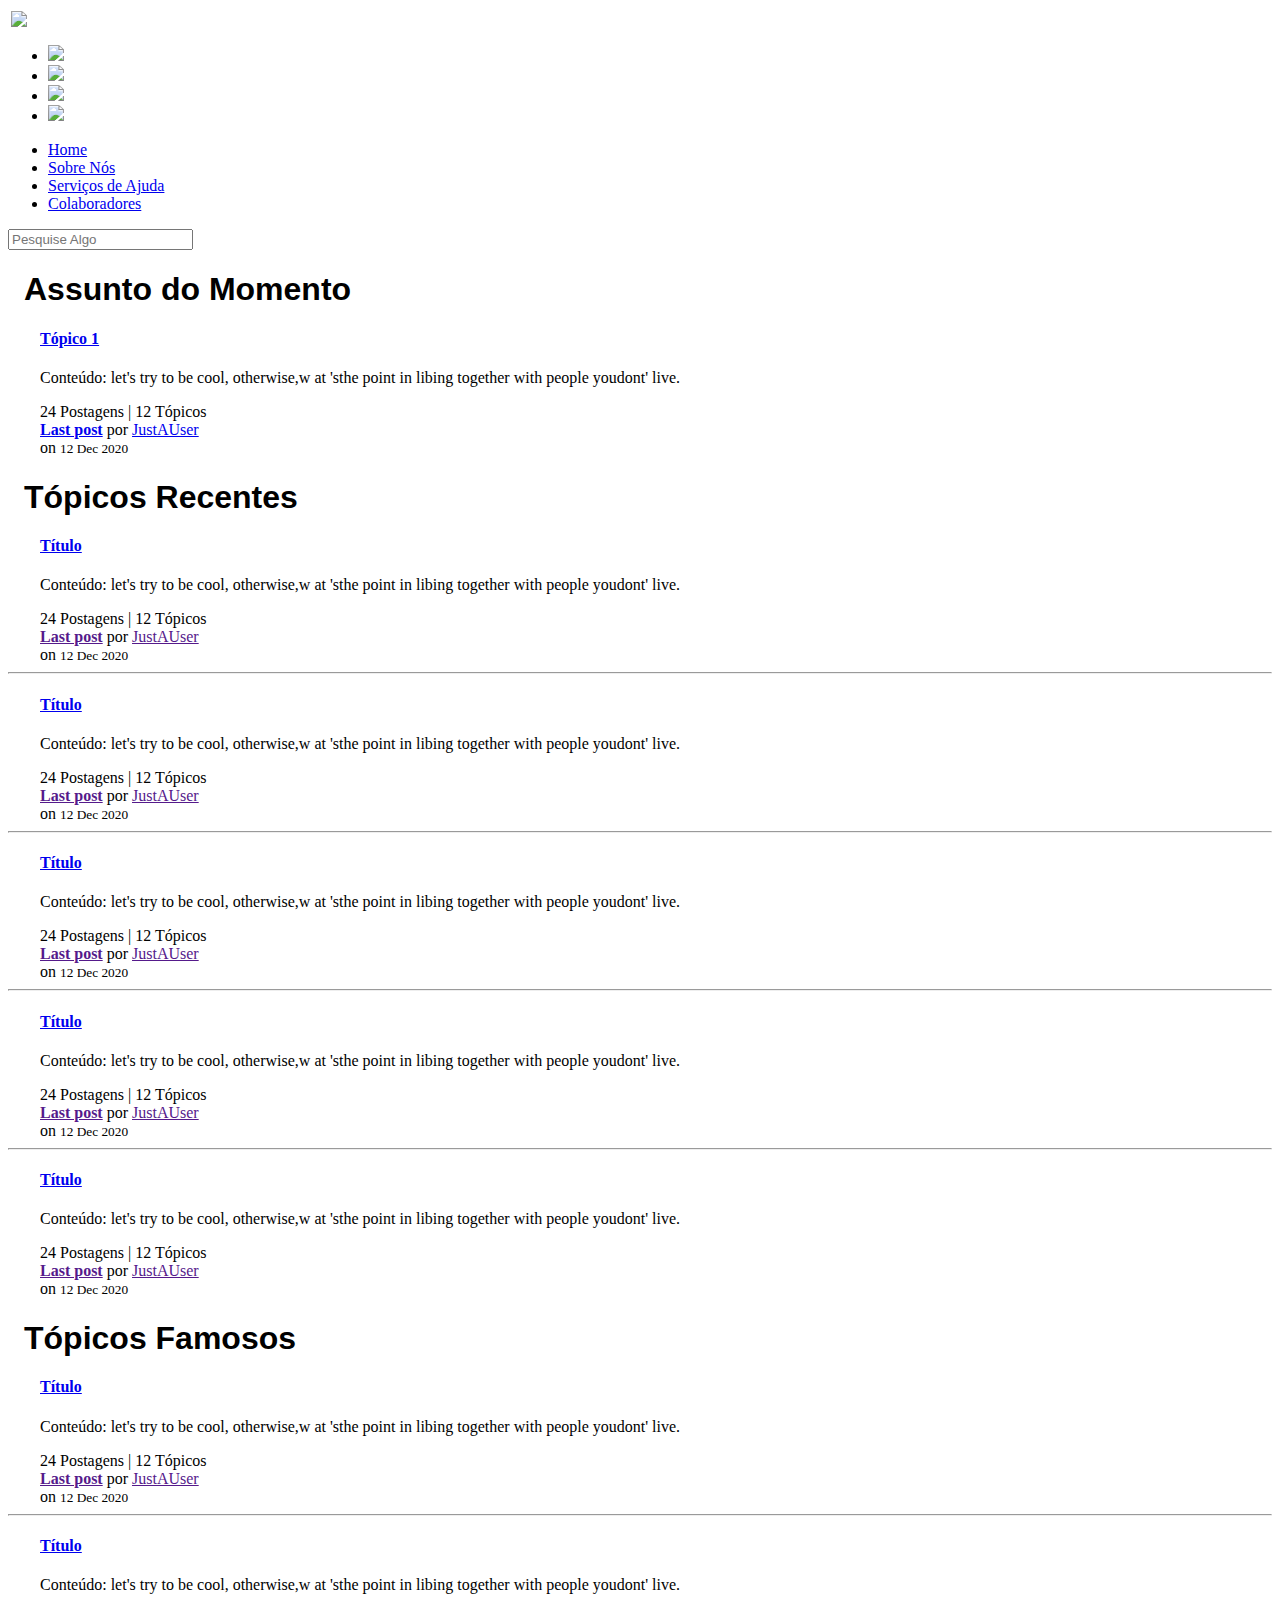
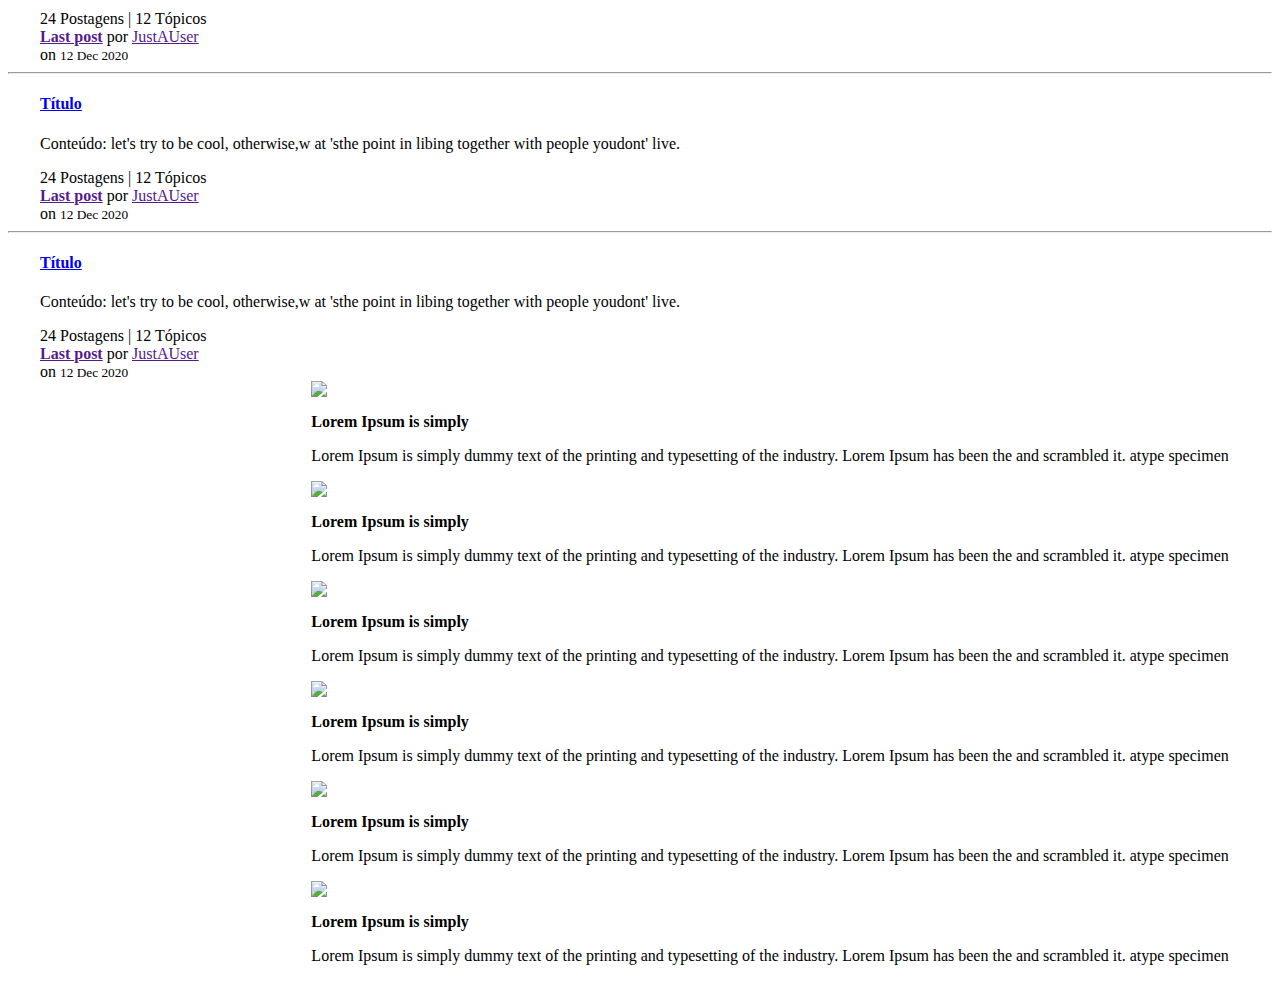
==== index.html @ 754ee36a "Add files via upload" ====
<html>

<head>
    <link rel="stylesheet" type="text/css" href="./css/main.css">
    <link rel="stylesheet" type="text/css" href="./css/slick.css" />
    <title>ForJuda - PAP</title>
</head>

<body>
    <header class="menu-principal">
        <main>
            <div class="header-1">
                <div class="logo">
                    <a href="index.html">
                        <img src="./img/logo.png" style="padding: 2.5px;"/>
                    </a>
                </div>
                <div class="redes-sociais">
                    <ul>
                        <li>
                            <a href="google.com">
                                <img src="./img/rss.png" />
                            </a>
                        </li>
                        <li>
                            <a href="">
                                <img src="./img/face.png" />
                            </a>
                        </li>
                        <li>
                            <a href="">
                                <img src="./img/tw.png" />
                            </a>
                        </li>
                        <li>
                            <a href="">
                                <img src="./img/linkedin.png" />
                            </a>
                        </li>
                    </ul>
                </div>
            </div>
        </main>
    </header>
    <main class="col-100 menu-urls">
        <div class="header-2">
            <div class="menu">
                <ul>
                    <li>
                        <a href="index.html">Home</a>
                    </li>
                    <li>
                        <a href="sobrenos.html">Sobre Nós</a>
                    </li>
                    <li>
                        <a href="ajuda.html">Serviços de Ajuda</a>
                    </li>
                    <li>
                        <a href="colaboradores.html">Colaboradores</a>
                    </li>
                </ul>
            </div>
            <div class="busca">
                <input placeholder="Pesquise Algo" type="text" />
            </div>
        </div>
    </main>

    <div class="container">
        <div class="subforum">
            <div class="subforum-title">
                <h1 style="padding-left: 16px;font-family: Helvetica;">Assunto do Momento</h1>
            </div>
            <div class="subforum-row" style="padding-left: 32px;font-family: calibri;">
                <div class="subforum-description subforum-column">
                    <h4><a href="#">Tópico 1</a></h4>
                    <p>Conteúdo: let's try to be cool, otherwise,w at 'sthe point in libing together with people youdont' live.</p>
                </div>
                <div class="subforum-stats subforum-column center">
                    <span>24 Postagens | 12 Tópicos</span>
                </div>
                <div class="subforum-info subforum-column">
                    <b><a href="#">Last post</a></b> por <a href="#">JustAUser</a> 
                    <br>on <small>12 Dec 2020</small>
                </div>
            </div>
        </div>
        <div class="subforum">
            <div class="subforum-title" style="padding-left: 16px;font-family: Helvetica;">
                <h1>Tópicos Recentes</h1>
            </div>
            <div class="subforum-row" style="padding-left: 32px;font-family: calibri;">
                <div class="subforum-icon subforum-column center">
                    <i class="fa fa-car center"></i>
                </div>
                <div class="subforum-description subforum-column">
                    <h4><a href="#">Título</a></h4>
                    <p>Conteúdo: let's try to be cool, otherwise,w at 'sthe point in libing together with people youdont' live.</p>
                </div>
                <div class="subforum-stats subforum-column center">
                    <span>24 Postagens | 12 Tópicos</span>
                </div>
                <div class="subforum-info subforum-column">
                    <b><a href="">Last post</a></b> por <a href="">JustAUser</a> 
                    <br>on <small>12 Dec 2020</small>
                </div>
            </div>
            <hr class="subforum-devider">
            <div class="subforum-row" style="padding-left: 32px;font-family: calibri;">
                <div class="subforum-icon subforum-column center">
                    <i class="fa fa-car center"></i>
                </div>
                <div class="subforum-description subforum-column">
                    <h4><a href="#">Título</a></h4>
                    <p>Conteúdo: let's try to be cool, otherwise,w at 'sthe point in libing together with people youdont' live.</p>
                </div>
                <div class="subforum-stats subforum-column center">
                    <span>24 Postagens | 12 Tópicos</span>
                </div>
                <div class="subforum-info subforum-column">
                    <b><a href="">Last post</a></b> por <a href="">JustAUser</a> 
                    <br>on <small>12 Dec 2020</small>
                </div>
            </div>
            <hr class="subforum-devider">
            <div class="subforum-row" style="padding-left: 32px;font-family: calibri;">
                <div class="subforum-icon subforum-column center">
                    <i class="fa fa-car center"></i>
                </div>
                <div class="subforum-description subforum-column">
                    <h4><a href="#">Título</a></h4>
                    <p>Conteúdo: let's try to be cool, otherwise,w at 'sthe point in libing together with people youdont' live.</p>
                </div>
                <div class="subforum-stats subforum-column center">
                    <span>24 Postagens | 12 Tópicos</span>
                </div>
                <div class="subforum-info subforum-column">
                    <b><a href="">Last post</a></b> por <a href="">JustAUser</a> 
                    <br>on <small>12 Dec 2020</small>
                </div>
            </div>
            <hr class="subforum-devider">
            <div class="subforum-row" style="padding-left: 32px;font-family: calibri;">
                <div class="subforum-icon subforum-column center">
                    <i class="fa fa-car center"></i>
                </div>
                <div class="subforum-description subforum-column">
                    <h4><a href="#">Título</a></h4>
                    <p>Conteúdo: let's try to be cool, otherwise,w at 'sthe point in libing together with people youdont' live.</p>
                </div>
                <div class="subforum-stats subforum-column center">
                    <span>24 Postagens | 12 Tópicos</span>
                </div>
                <div class="subforum-info subforum-column">
                    <b><a href="">Last post</a></b> por <a href="">JustAUser</a> 
                    <br>on <small>12 Dec 2020</small>
                </div>
            </div>
            <hr class="subforum-devider">
            <div class="subforum-row" style="padding-left: 32px;font-family: calibri;">
                <div class="subforum-icon subforum-column center">
                    <i class="fa fa-car center"></i>
                </div>
                <div class="subforum-description subforum-column">
                    <h4><a href="#">Título</a></h4>
                    <p>Conteúdo: let's try to be cool, otherwise,w at 'sthe point in libing together with people youdont' live.</p>
                </div>
                <div class="subforum-stats subforum-column center">
                    <span>24 Postagens | 12 Tópicos</span>
                </div>
                <div class="subforum-info subforum-column">
                    <b><a href="">Last post</a></b> por <a href="">JustAUser</a> 
                    <br>on <small>12 Dec 2020</small>
                </div>
            </div>
        </div>
        
        <div class="subforum">
            <div class="subforum-title" style="padding-left: 16px;font-family: Helvetica;">
                <h1>Tópicos Famosos</h1>
            </div>
            <div class="subforum-row" style="padding-left: 32px;font-family: calibri;">
                <div class="subforum-icon subforum-column center">
                    <i class="fa fa-car center"></i>
                </div>
                <div class="subforum-description subforum-column">
                    <h4><a href="#">Título</a></h4>
                    <p>Conteúdo: let's try to be cool, otherwise,w at 'sthe point in libing together with people youdont' live.</p>
                </div>
                <div class="subforum-stats subforum-column center">
                    <span>24 Postagens | 12 Tópicos</span>
                </div>
                <div class="subforum-info subforum-column">
                    <b><a href="">Last post</a></b> por <a href="">JustAUser</a> 
                    <br>on <small>12 Dec 2020</small>
                </div>
            </div>
            <hr class="subforum-devider">
            <div class="subforum-row" style="padding-left: 32px;font-family: calibri;">
                <div class="subforum-icon subforum-column center">
                    <i class="fa fa-car center"></i>
                </div>
                <div class="subforum-description subforum-column">
                    <h4><a href="#">Título</a></h4>
                    <p>Conteúdo: let's try to be cool, otherwise,w at 'sthe point in libing together with people youdont' live.</p>
                </div>
                <div class="subforum-stats subforum-column center">
                    <span>24 Postagens | 12 Tópicos</span>
                </div>
                <div class="subforum-info subforum-column">
                    <b><a href="">Last post</a></b> por <a href="">JustAUser</a> 
                    <br>on <small>12 Dec 2020</small>
                </div>
            </div>
            <hr class="subforum-devider">
            <div class="subforum-row" style="padding-left: 32px;font-family: calibri;">
                <div class="subforum-icon subforum-column center">
                    <i class="fa fa-car center"></i>
                </div>
                <div class="subforum-description subforum-column">
                    <h4><a href="#">Título</a></h4>
                    <p>Conteúdo: let's try to be cool, otherwise,w at 'sthe point in libing together with people youdont' live.</p>
                </div>
                <div class="subforum-stats subforum-column center">
                    <span>24 Postagens | 12 Tópicos</span>
                </div>
                <div class="subforum-info subforum-column">
                    <b><a href="">Last post</a></b> por <a href="">JustAUser</a> 
                    <br>on <small>12 Dec 2020</small>
                </div>
            </div>
            <hr class="subforum-devider">
            <div class="subforum-row" style="padding-left: 32px;font-family: calibri;">
                <div class="subforum-icon subforum-column center">
                    <i class="fa fa-car center"></i>
                </div>
                <div class="subforum-description subforum-column">
                    <h4><a href="#">Título</a></h4>
                    <p>Conteúdo: let's try to be cool, otherwise,w at 'sthe point in libing together with people youdont' live.</p>
                </div>
                <div class="subforum-stats subforum-column center">
                    <span>24 Postagens | 12 Tópicos</span>
                </div>
                <div class="subforum-info subforum-column">
                    <b><a href="">Last post</a></b> por <a href="">JustAUser</a> 
                    <br>on <small>12 Dec 2020</small>
                </div>
            </div>

           
        </div>
    </div>

    
    <div class="col-100 bloco-imagens-texto">
        <div class="content" style="margin-left: 24%; float: left;">
            <div class="col-3 bloco-texto bloco-imagem">
                <img src="./img/imagem1.png">
                <p><b>Lorem Ipsum is simply</b></p>
                <p>Lorem Ipsum is simply dummy text of the printing and typesetting of the
                    industry. Lorem
                    Ipsum has been
                    the and scrambled it.
                    atype specimen
                </p>
            </div>
            <div class="col-3 bloco-texto bloco-imagem">
                <img src="./img/imagem2.png">
                <p><b>Lorem Ipsum is simply</b></p>
                <p>Lorem Ipsum is simply dummy text of the printing and typesetting of the
                    industry. Lorem
                    Ipsum has been
                    the and scrambled it.
                    atype specimen
                </p>
            </div>
            <div class="col-3 bloco-texto bloco-imagem">
                <img src="./img/imagem3.png">
                <p><b>Lorem Ipsum is simply</b></p>
                <p>Lorem Ipsum is simply dummy text of the printing and typesetting of the
                    industry. Lorem
                    Ipsum has been
                    the and scrambled it.
                    atype specimen
                </p>
            </div>
        </div>
        <div class="content" style="margin-left: 24%; float: left;">
            <div class="col-3 bloco-texto bloco-imagem">
                <img src="./img/imagem1.png">
                <p><b>Lorem Ipsum is simply</b></p>
                <p>Lorem Ipsum is simply dummy text of the printing and typesetting of the
                    industry. Lorem
                    Ipsum has been
                    the and scrambled it.
                    atype specimen
                </p>
            </div>
            <div class="col-3 bloco-texto bloco-imagem">
                <img src="./img/imagem2.png">
                <p><b>Lorem Ipsum is simply</b></p>
                <p>Lorem Ipsum is simply dummy text of the printing and typesetting of the
                    industry. Lorem
                    Ipsum has been
                    the and scrambled it.
                    atype specimen
                </p>
            </div>
            <div class="col-3 bloco-texto bloco-imagem">
                <img src="./img/imagem3.png">
                <p><b>Lorem Ipsum is simply</b></p>
                <p>Lorem Ipsum is simply dummy text of the printing and typesetting of the
                    industry. Lorem
                    Ipsum has been
                    the and scrambled it.
                    atype specimen
                </p>
            </div>
        </div>
    </div>
    
        </div>
    </div>
    <footer>
            </div>
        </div>
    </footer>
    </div>
    <script type="text/javascript" src="./js/jquery.js"></script>
    <script type="text/javascript" src="./js/jquery-migrate.js"></script>
    <script type="text/javascript" src="./js/slick.min.js"></script>
    <script type="text/javascript" src="./js/main.js"></script>
</body>

</html>
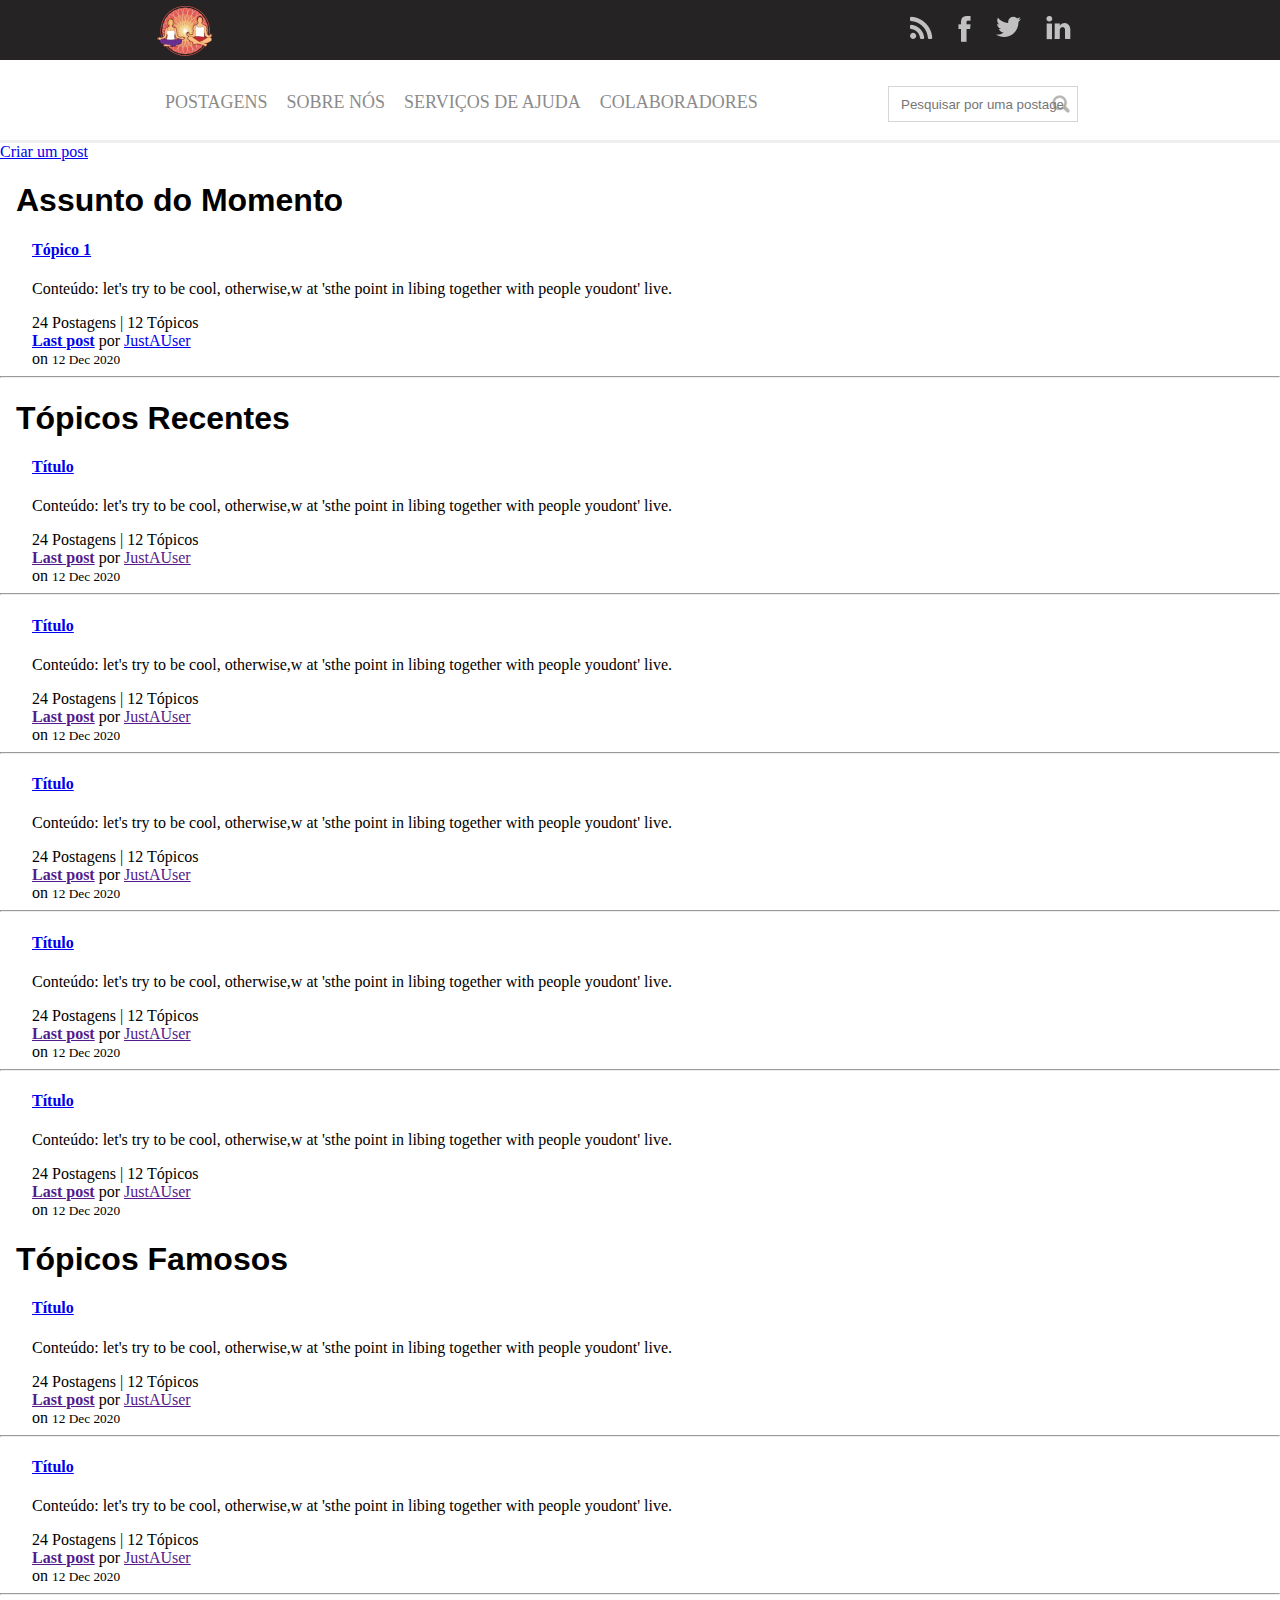
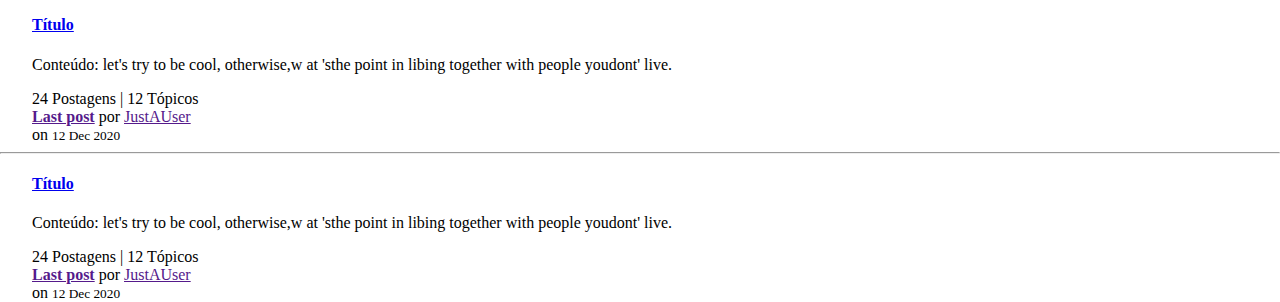
==== commit 44f8ead7: "Add files via upload" ====
--- a/index.html
+++ b/index.html
@@ -2,7 +2,6 @@
 
 <head>
     <link rel="stylesheet" type="text/css" href="./css/main.css">
-    <link rel="stylesheet" type="text/css" href="./css/slick.css" />
     <title>ForJuda - PAP</title>
 </head>
 
@@ -42,12 +41,13 @@
             </div>
         </main>
     </header>
+
     <main class="col-100 menu-urls">
         <div class="header-2">
             <div class="menu">
                 <ul>
                     <li>
-                        <a href="index.html">Home</a>
+                        <a href="index.html">Postagens</a>
                     </li>
                     <li>
                         <a href="sobrenos.html">Sobre Nós</a>
@@ -61,10 +61,16 @@
                 </ul>
             </div>
             <div class="busca">
-                <input placeholder="Pesquise Algo" type="text" />
-            </div>
+                <input placeholder="Pesquisar por uma postagem" type="text" />
+            </div>           
         </div>
     </main>
+
+</div>
+<a href="criarpostagem.html" class="botao botao2"> 
+    Criar um post
+</a>
+
 
     <div class="container">
         <div class="subforum">
@@ -83,7 +89,9 @@
                     <b><a href="#">Last post</a></b> por <a href="#">JustAUser</a> 
                     <br>on <small>12 Dec 2020</small>
                 </div>
-            </div>
+                
+            </div>
+            <hr class="subforum-devider">
         </div>
         <div class="subforum">
             <div class="subforum-title" style="padding-left: 16px;font-family: Helvetica;">
@@ -250,75 +258,6 @@
            
         </div>
     </div>
-
-    
-    <div class="col-100 bloco-imagens-texto">
-        <div class="content" style="margin-left: 24%; float: left;">
-            <div class="col-3 bloco-texto bloco-imagem">
-                <img src="./img/imagem1.png">
-                <p><b>Lorem Ipsum is simply</b></p>
-                <p>Lorem Ipsum is simply dummy text of the printing and typesetting of the
-                    industry. Lorem
-                    Ipsum has been
-                    the and scrambled it.
-                    atype specimen
-                </p>
-            </div>
-            <div class="col-3 bloco-texto bloco-imagem">
-                <img src="./img/imagem2.png">
-                <p><b>Lorem Ipsum is simply</b></p>
-                <p>Lorem Ipsum is simply dummy text of the printing and typesetting of the
-                    industry. Lorem
-                    Ipsum has been
-                    the and scrambled it.
-                    atype specimen
-                </p>
-            </div>
-            <div class="col-3 bloco-texto bloco-imagem">
-                <img src="./img/imagem3.png">
-                <p><b>Lorem Ipsum is simply</b></p>
-                <p>Lorem Ipsum is simply dummy text of the printing and typesetting of the
-                    industry. Lorem
-                    Ipsum has been
-                    the and scrambled it.
-                    atype specimen
-                </p>
-            </div>
-        </div>
-        <div class="content" style="margin-left: 24%; float: left;">
-            <div class="col-3 bloco-texto bloco-imagem">
-                <img src="./img/imagem1.png">
-                <p><b>Lorem Ipsum is simply</b></p>
-                <p>Lorem Ipsum is simply dummy text of the printing and typesetting of the
-                    industry. Lorem
-                    Ipsum has been
-                    the and scrambled it.
-                    atype specimen
-                </p>
-            </div>
-            <div class="col-3 bloco-texto bloco-imagem">
-                <img src="./img/imagem2.png">
-                <p><b>Lorem Ipsum is simply</b></p>
-                <p>Lorem Ipsum is simply dummy text of the printing and typesetting of the
-                    industry. Lorem
-                    Ipsum has been
-                    the and scrambled it.
-                    atype specimen
-                </p>
-            </div>
-            <div class="col-3 bloco-texto bloco-imagem">
-                <img src="./img/imagem3.png">
-                <p><b>Lorem Ipsum is simply</b></p>
-                <p>Lorem Ipsum is simply dummy text of the printing and typesetting of the
-                    industry. Lorem
-                    Ipsum has been
-                    the and scrambled it.
-                    atype specimen
-                </p>
-            </div>
-        </div>
-    </div>
-    
         </div>
     </div>
     <footer>
--- a/css/main.css
+++ b/css/main.css
@@ -0,0 +1,300 @@
+body {
+width: 100%;
+height: 100%;
+margin: 0 auto;
+}
+ul {
+   padding: 0px!important; 
+}
+.menu-principal {
+width: 100%;
+background-color: #252323;
+height: 60px;
+}
+main, .content {
+margin: 0 auto;
+width: 980px;
+position: relative;
+}
+.logo {
+ float: left;
+ width: 70%;
+}
+.redes-sociais ul li {
+margin-left: 25px;
+display: inline-block;
+float: left;
+list-style: none;
+}
+.redes-sociais {
+width: 25%;
+float: right;
+}
+.header-2 {
+background-color: #ffffff;
+width: 980px;
+margin: 0 auto;
+padding: 16px;
+}
+.menu-urls {
+height: 80px;
+border-bottom: 3px solid #efefef;
+}
+.menu ul li {
+    display: inline-block;
+    color: #8b8b8b;
+    margin-left: 15px;
+    height: 50px;
+}
+
+.menu ul li:hover {
+    border-bottom: 3px solid #00bac6;
+}
+
+.menu ul li a:hover {
+    color: #00bac6;
+    
+}
+
+.menu ul li a {
+    color: #8b8b8b;
+    text-decoration: none;
+    font-size: 18px;
+    text-transform: uppercase;
+}
+.menu {
+width: 70%;
+float: left;
+}
+.busca {
+    text-align: center;
+    width: 30%;
+    float: right;
+}
+.busca input {
+    background-image: url(../img/icone-search.png);
+    background-repeat: no-repeat;
+    height: 36px;
+    padding: 12px;
+    width: 190px;
+    margin-top: 10px;
+    background-position: 96%;
+    border: 1px solid #d6d6d6;
+}
+.col-100 {
+    width: 100%;
+    float: left;
+    position: relative;
+}
+button.slick-prev {
+    font-size: 0px;
+    border: none;
+    width: 25px;
+    height: 51px;
+    z-index: 9;
+    background-color: transparent;
+    position: absolute;
+    background-image: url(../img/anterior.png);
+    top: 35%;
+    left: 14%;
+}
+button.slick-next {
+    font-size: 0px;
+    border: none;
+    width: 25px;
+    height: 51px;
+    z-index: 9;
+    background-color: transparent;
+    position: absolute;
+    background-image: url(../img/proximo.png);
+    top: 35%;
+    right: 14%;
+}
+.slick-list {
+    width: 100%!important;
+}
+.slick-initialized {
+    overflow: hidden;
+}
+.slick-dots li button {
+    font-size: 0px;
+    border: 5px solid #ffffff;
+    width: 26px;
+    height: 26px;
+    background: transparent;
+    border-radius: 50%;
+    cursor: pointer;
+
+}
+.slick-dots {
+    margin: 0 auto;
+    width: 50%;
+    position: absolute;
+    left: 50%;
+    top: 600px;
+}
+
+li.slick-active button {
+    background: #00bac6;
+}
+
+.slick-dots li {
+    padding-left: 10px;
+    display: inline-block;
+}
+
+.texto-destaque {
+    text-align: center;
+}
+.texto-destaque strong {
+    color: #646464;
+}
+.texto-destaque h1 {
+    text-transform: uppercase;
+    font-size: 30px;
+    color: #818181;
+}
+.texto-destaque p {
+    font-size: 15px;
+    color: #9a9a9a;
+}
+
+.col-3 {
+    text-align: center;
+    padding-left: 15px;
+    padding-right: 15px; 
+    width: 29%;
+    float: left;
+    position: relative;
+}
+.bloco-imagem img {
+    margin: 0 auto;
+    width: 100%;
+    height: auto;
+}
+.bloco-imagem {
+    height: 300px;
+    border: 1px solid #c5c5c5;
+    padding-top: 15px;
+    padding-bottom: 15px;
+    margin-left: 10px;
+}
+.bloco-imagem b, p {
+    text-align: left;
+}
+.bloco-texto {
+    margin-top: 3em;
+}
+
+h3 {
+    font-weight: normal!important;
+}
+
+.bloco-imagens-texto {
+    background-color: #eeeeee;
+}
+.bloco-imagens-texto:before {
+    width: 100%;
+    display: inline-block;
+    content: '';
+    height: 52px;
+    background: #ffffff;
+    background-image: url('../img/setinha.png');
+    background-repeat: no-repeat;
+    background-position: center;
+}
+.bloco-imagens-texto:after {
+    width: 100%;
+    display: inline-block;
+    content: '';
+    height: 70px;
+    background: #eeeeee;
+} 
+.col-4 {
+    float: left;
+    width: 25%;
+    text-align: center;
+}
+.col-4 img {
+cursor: pointer;
+ margin: 0 auto;
+ padding-top: 1em;
+ vertical-align: middle;
+}
+.col-4 img:hover {
+    margin-top: 10px!important;
+    position: relative!important;
+}
+
+.bloco-logos {
+    height: 170px;
+}
+
+.bloco-logos img {
+    margin-top: 50px;
+}
+
+.footer h3 {
+    text-align: left;
+}
+
+.footer {
+    background-image: url('../img/footer.png');
+    color: #ffffff;
+}
+
+.footer-2 {
+    background-image: url('../img/footer2.png');
+    color: #c1c1c1;
+    height: 90px;
+}
+
+
+.footer p {
+    width: 90%;
+    text-align: left;
+}
+
+.footer-2 p {
+    padding: 10px;
+}
+
+.clock {
+    color: #898989!important;
+}
+
+.clock:before {
+    content: '';
+    width:  15px;
+    height: 15px;
+    display: inline-block;
+    background-image: url('../img/clock.png');
+    float: left;
+    background-repeat: no-repeat;
+    padding-left: 5px;
+}
+
+.local:before, .emailico:before, .telefoneico:before {
+    content: '';
+    width:  17px;
+    height: 24px;
+    display: inline-block;
+    float: left;
+    background-repeat: no-repeat;
+    padding-left: 5px;
+}
+.local:before {
+    background-image: url('../img/local.png');
+}  
+.emailico:before {
+    background-image: url('../img/emailico.png');
+}  
+.telefoneico:before {
+    background-image: url('../img/telefoneico.png');
+}  
+
+
+
+
+
+
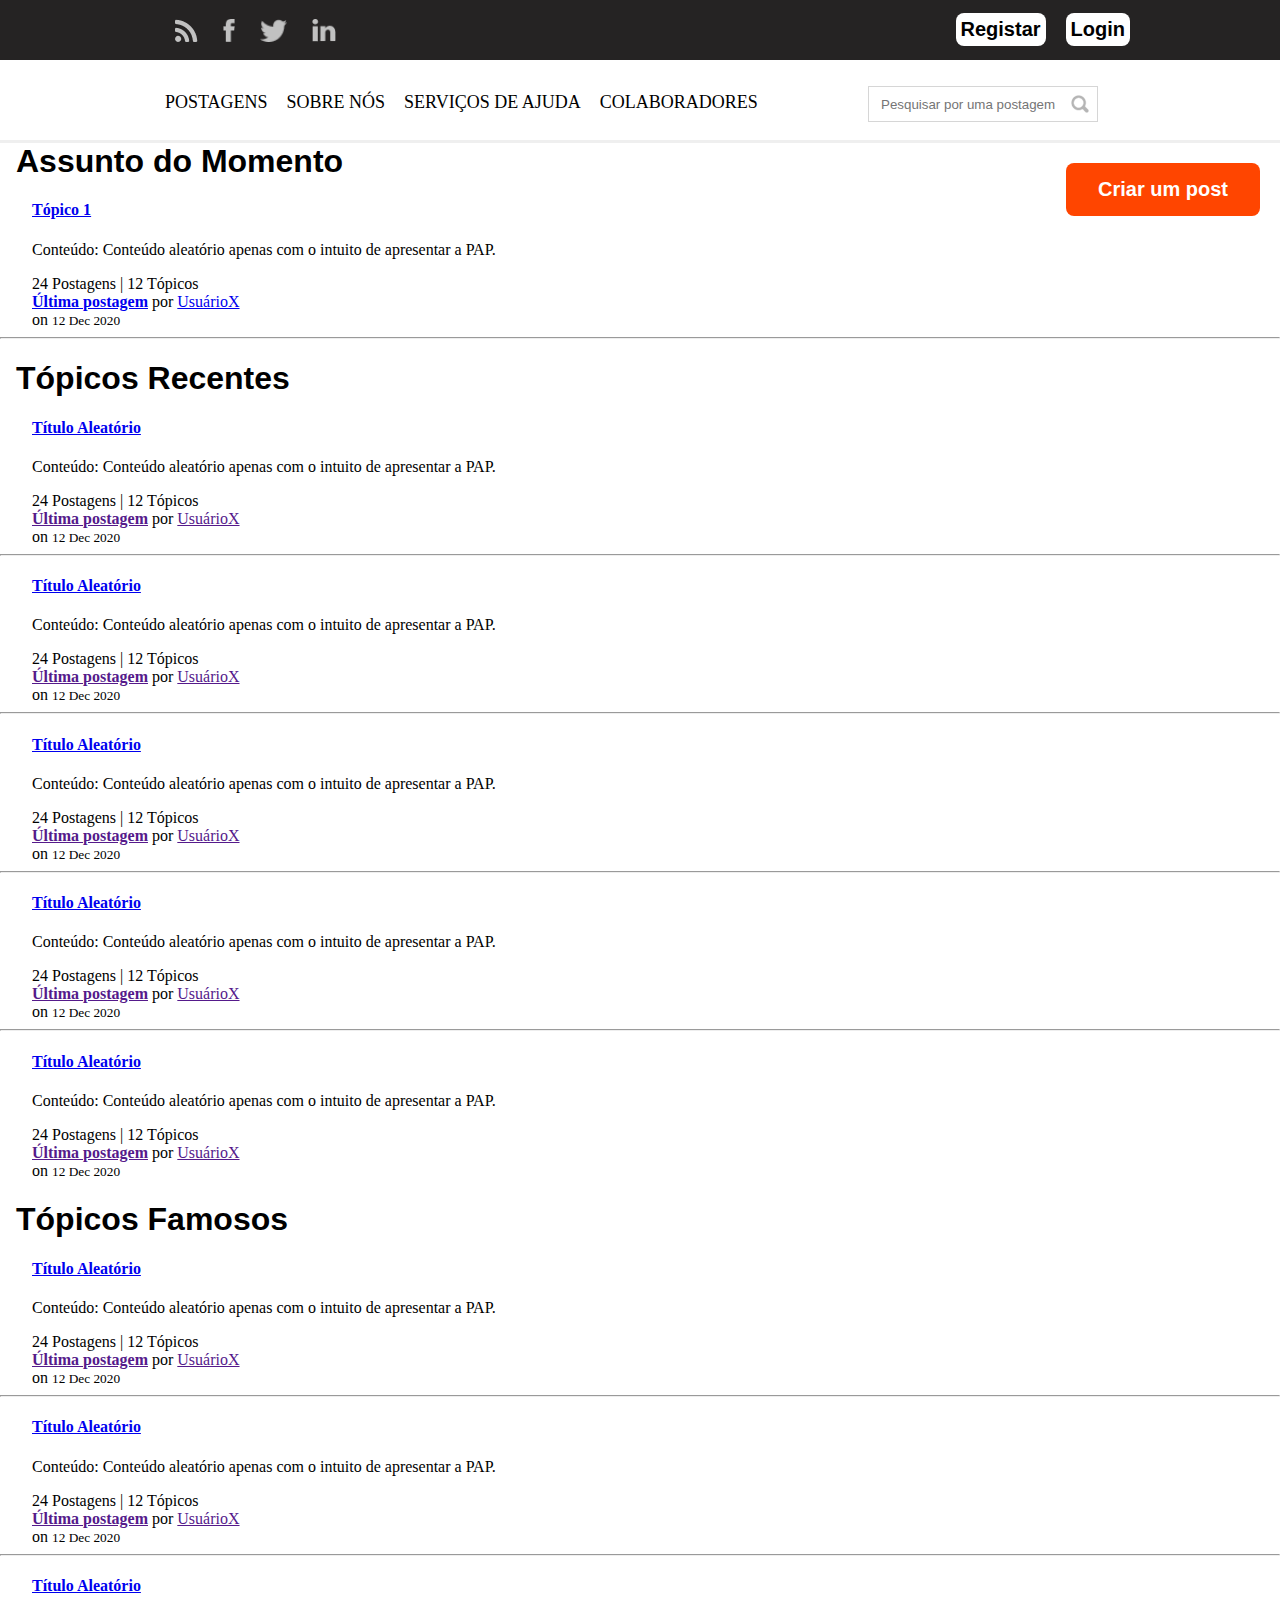
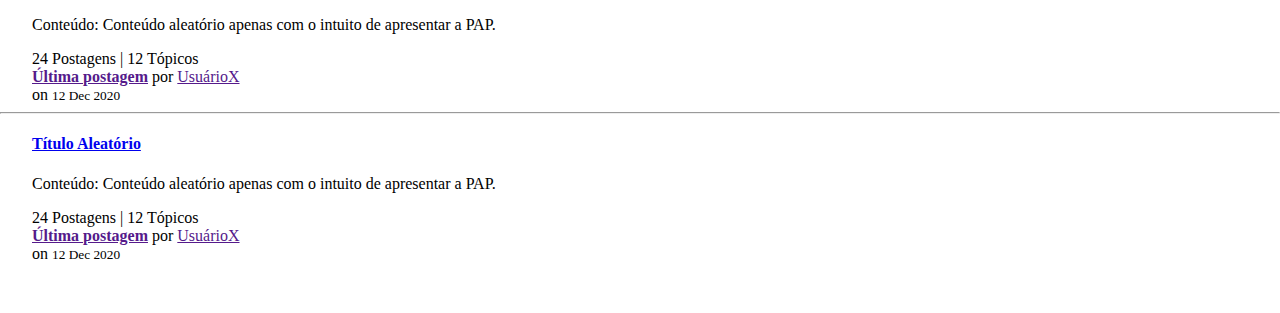
==== commit 9295742e: "Add files via upload" ====
--- a/index.html
+++ b/index.html
@@ -9,31 +9,34 @@
     <header class="menu-principal">
         <main>
             <div class="header-1">
-                <div class="logo">
-                    <a href="index.html">
-                        <img src="./img/logo.png" style="padding: 2.5px;"/>
-                    </a>
-                </div>
-                <div class="redes-sociais">
+                <a href="login.html" class="login" style="margin-top: 13px; margin-left: 20px"> 
+                    Login
+                </a>
+                <a href="registar.html" class="registar" style="margin-top: 13px;"> 
+                    Registar
+                </a>
+                
+                </div>
+                <div class="redes-sociais" style="padding-top: 3px">
                     <ul>
                         <li>
-                            <a href="google.com">
-                                <img src="./img/rss.png" />
+                            <a href="https://www.epnazare.eu/">
+                                <img src="./img/rss.png" style="height: 23px"/>
+                            </a>
+                        </li>
+                        <li>
+                            <a href="https://www.facebook.com/EPNazare">
+                                <img src="./img/face.png" style="height: 23px"/>
+                            </a>
+                        </li>
+                        <li>
+                            <a href="https://twitter.com/Epnazar1">
+                                <img src="./img/tw.png" style="height: 23px"/>
                             </a>
                         </li>
                         <li>
                             <a href="">
-                                <img src="./img/face.png" />
-                            </a>
-                        </li>
-                        <li>
-                            <a href="">
-                                <img src="./img/tw.png" />
-                            </a>
-                        </li>
-                        <li>
-                            <a href="">
-                                <img src="./img/linkedin.png" />
+                                <img src="./img/linkedin.png" style="height: 23px"/>
                             </a>
                         </li>
                     </ul>
@@ -80,13 +83,13 @@
             <div class="subforum-row" style="padding-left: 32px;font-family: calibri;">
                 <div class="subforum-description subforum-column">
                     <h4><a href="#">Tópico 1</a></h4>
-                    <p>Conteúdo: let's try to be cool, otherwise,w at 'sthe point in libing together with people youdont' live.</p>
-                </div>
-                <div class="subforum-stats subforum-column center">
-                    <span>24 Postagens | 12 Tópicos</span>
-                </div>
-                <div class="subforum-info subforum-column">
-                    <b><a href="#">Last post</a></b> por <a href="#">JustAUser</a> 
+                    <p>Conteúdo: Conteúdo aleatório apenas com o intuito de apresentar a PAP.</p>
+                </div>
+                <div class="subforum-stats subforum-column center">
+                    <span>24 Postagens | 12 Tópicos</span>
+                </div>
+                <div class="subforum-info subforum-column">
+                    <b><a href="#">Última postagem</a></b> por <a href="#">UsuárioX</a> 
                     <br>on <small>12 Dec 2020</small>
                 </div>
                 
@@ -102,82 +105,82 @@
                     <i class="fa fa-car center"></i>
                 </div>
                 <div class="subforum-description subforum-column">
-                    <h4><a href="#">Título</a></h4>
-                    <p>Conteúdo: let's try to be cool, otherwise,w at 'sthe point in libing together with people youdont' live.</p>
-                </div>
-                <div class="subforum-stats subforum-column center">
-                    <span>24 Postagens | 12 Tópicos</span>
-                </div>
-                <div class="subforum-info subforum-column">
-                    <b><a href="">Last post</a></b> por <a href="">JustAUser</a> 
-                    <br>on <small>12 Dec 2020</small>
-                </div>
-            </div>
-            <hr class="subforum-devider">
-            <div class="subforum-row" style="padding-left: 32px;font-family: calibri;">
-                <div class="subforum-icon subforum-column center">
-                    <i class="fa fa-car center"></i>
-                </div>
-                <div class="subforum-description subforum-column">
-                    <h4><a href="#">Título</a></h4>
-                    <p>Conteúdo: let's try to be cool, otherwise,w at 'sthe point in libing together with people youdont' live.</p>
-                </div>
-                <div class="subforum-stats subforum-column center">
-                    <span>24 Postagens | 12 Tópicos</span>
-                </div>
-                <div class="subforum-info subforum-column">
-                    <b><a href="">Last post</a></b> por <a href="">JustAUser</a> 
-                    <br>on <small>12 Dec 2020</small>
-                </div>
-            </div>
-            <hr class="subforum-devider">
-            <div class="subforum-row" style="padding-left: 32px;font-family: calibri;">
-                <div class="subforum-icon subforum-column center">
-                    <i class="fa fa-car center"></i>
-                </div>
-                <div class="subforum-description subforum-column">
-                    <h4><a href="#">Título</a></h4>
-                    <p>Conteúdo: let's try to be cool, otherwise,w at 'sthe point in libing together with people youdont' live.</p>
-                </div>
-                <div class="subforum-stats subforum-column center">
-                    <span>24 Postagens | 12 Tópicos</span>
-                </div>
-                <div class="subforum-info subforum-column">
-                    <b><a href="">Last post</a></b> por <a href="">JustAUser</a> 
-                    <br>on <small>12 Dec 2020</small>
-                </div>
-            </div>
-            <hr class="subforum-devider">
-            <div class="subforum-row" style="padding-left: 32px;font-family: calibri;">
-                <div class="subforum-icon subforum-column center">
-                    <i class="fa fa-car center"></i>
-                </div>
-                <div class="subforum-description subforum-column">
-                    <h4><a href="#">Título</a></h4>
-                    <p>Conteúdo: let's try to be cool, otherwise,w at 'sthe point in libing together with people youdont' live.</p>
-                </div>
-                <div class="subforum-stats subforum-column center">
-                    <span>24 Postagens | 12 Tópicos</span>
-                </div>
-                <div class="subforum-info subforum-column">
-                    <b><a href="">Last post</a></b> por <a href="">JustAUser</a> 
-                    <br>on <small>12 Dec 2020</small>
-                </div>
-            </div>
-            <hr class="subforum-devider">
-            <div class="subforum-row" style="padding-left: 32px;font-family: calibri;">
-                <div class="subforum-icon subforum-column center">
-                    <i class="fa fa-car center"></i>
-                </div>
-                <div class="subforum-description subforum-column">
-                    <h4><a href="#">Título</a></h4>
-                    <p>Conteúdo: let's try to be cool, otherwise,w at 'sthe point in libing together with people youdont' live.</p>
-                </div>
-                <div class="subforum-stats subforum-column center">
-                    <span>24 Postagens | 12 Tópicos</span>
-                </div>
-                <div class="subforum-info subforum-column">
-                    <b><a href="">Last post</a></b> por <a href="">JustAUser</a> 
+                    <h4><a href="#">Título Aleatório</a></h4>
+                    <p>Conteúdo: Conteúdo aleatório apenas com o intuito de apresentar a PAP.</p>
+                </div>
+                <div class="subforum-stats subforum-column center">
+                    <span>24 Postagens | 12 Tópicos</span>
+                </div>
+                <div class="subforum-info subforum-column">
+                    <b><a href="">Última postagem</a></b> por <a href="">UsuárioX</a> 
+                    <br>on <small>12 Dec 2020</small>
+                </div>
+            </div>
+            <hr class="subforum-devider">
+            <div class="subforum-row" style="padding-left: 32px;font-family: calibri;">
+                <div class="subforum-icon subforum-column center">
+                    <i class="fa fa-car center"></i>
+                </div>
+                <div class="subforum-description subforum-column">
+                    <h4><a href="#">Título Aleatório</a></h4>
+                    <p>Conteúdo: Conteúdo aleatório apenas com o intuito de apresentar a PAP.</p>
+                </div>
+                <div class="subforum-stats subforum-column center">
+                    <span>24 Postagens | 12 Tópicos</span>
+                </div>
+                <div class="subforum-info subforum-column">
+                    <b><a href="">Última postagem</a></b> por <a href="">UsuárioX</a> 
+                    <br>on <small>12 Dec 2020</small>
+                </div>
+            </div>
+            <hr class="subforum-devider">
+            <div class="subforum-row" style="padding-left: 32px;font-family: calibri;">
+                <div class="subforum-icon subforum-column center">
+                    <i class="fa fa-car center"></i>
+                </div>
+                <div class="subforum-description subforum-column">
+                    <h4><a href="#">Título Aleatório</a></h4>
+                    <p>Conteúdo: Conteúdo aleatório apenas com o intuito de apresentar a PAP.</p>
+                </div>
+                <div class="subforum-stats subforum-column center">
+                    <span>24 Postagens | 12 Tópicos</span>
+                </div>
+                <div class="subforum-info subforum-column">
+                    <b><a href="">Última postagem</a></b> por <a href="">UsuárioX</a> 
+                    <br>on <small>12 Dec 2020</small>
+                </div>
+            </div>
+            <hr class="subforum-devider">
+            <div class="subforum-row" style="padding-left: 32px;font-family: calibri;">
+                <div class="subforum-icon subforum-column center">
+                    <i class="fa fa-car center"></i>
+                </div>
+                <div class="subforum-description subforum-column">
+                    <h4><a href="#">Título Aleatório</a></h4>
+                    <p>Conteúdo: Conteúdo aleatório apenas com o intuito de apresentar a PAP.</p>
+                </div>
+                <div class="subforum-stats subforum-column center">
+                    <span>24 Postagens | 12 Tópicos</span>
+                </div>
+                <div class="subforum-info subforum-column">
+                    <b><a href="">Última postagem</a></b> por <a href="">UsuárioX</a> 
+                    <br>on <small>12 Dec 2020</small>
+                </div>
+            </div>
+            <hr class="subforum-devider">
+            <div class="subforum-row" style="padding-left: 32px;font-family: calibri;">
+                <div class="subforum-icon subforum-column center">
+                    <i class="fa fa-car center"></i>
+                </div>
+                <div class="subforum-description subforum-column">
+                    <h4><a href="#">Título Aleatório</a></h4>
+                    <p>Conteúdo: Conteúdo aleatório apenas com o intuito de apresentar a PAP.</p>
+                </div>
+                <div class="subforum-stats subforum-column center">
+                    <span>24 Postagens | 12 Tópicos</span>
+                </div>
+                <div class="subforum-info subforum-column">
+                    <b><a href="">Última postagem</a></b> por <a href="">UsuárioX</a> 
                     <br>on <small>12 Dec 2020</small>
                 </div>
             </div>
@@ -192,65 +195,65 @@
                     <i class="fa fa-car center"></i>
                 </div>
                 <div class="subforum-description subforum-column">
-                    <h4><a href="#">Título</a></h4>
-                    <p>Conteúdo: let's try to be cool, otherwise,w at 'sthe point in libing together with people youdont' live.</p>
-                </div>
-                <div class="subforum-stats subforum-column center">
-                    <span>24 Postagens | 12 Tópicos</span>
-                </div>
-                <div class="subforum-info subforum-column">
-                    <b><a href="">Last post</a></b> por <a href="">JustAUser</a> 
-                    <br>on <small>12 Dec 2020</small>
-                </div>
-            </div>
-            <hr class="subforum-devider">
-            <div class="subforum-row" style="padding-left: 32px;font-family: calibri;">
-                <div class="subforum-icon subforum-column center">
-                    <i class="fa fa-car center"></i>
-                </div>
-                <div class="subforum-description subforum-column">
-                    <h4><a href="#">Título</a></h4>
-                    <p>Conteúdo: let's try to be cool, otherwise,w at 'sthe point in libing together with people youdont' live.</p>
-                </div>
-                <div class="subforum-stats subforum-column center">
-                    <span>24 Postagens | 12 Tópicos</span>
-                </div>
-                <div class="subforum-info subforum-column">
-                    <b><a href="">Last post</a></b> por <a href="">JustAUser</a> 
-                    <br>on <small>12 Dec 2020</small>
-                </div>
-            </div>
-            <hr class="subforum-devider">
-            <div class="subforum-row" style="padding-left: 32px;font-family: calibri;">
-                <div class="subforum-icon subforum-column center">
-                    <i class="fa fa-car center"></i>
-                </div>
-                <div class="subforum-description subforum-column">
-                    <h4><a href="#">Título</a></h4>
-                    <p>Conteúdo: let's try to be cool, otherwise,w at 'sthe point in libing together with people youdont' live.</p>
-                </div>
-                <div class="subforum-stats subforum-column center">
-                    <span>24 Postagens | 12 Tópicos</span>
-                </div>
-                <div class="subforum-info subforum-column">
-                    <b><a href="">Last post</a></b> por <a href="">JustAUser</a> 
-                    <br>on <small>12 Dec 2020</small>
-                </div>
-            </div>
-            <hr class="subforum-devider">
-            <div class="subforum-row" style="padding-left: 32px;font-family: calibri;">
-                <div class="subforum-icon subforum-column center">
-                    <i class="fa fa-car center"></i>
-                </div>
-                <div class="subforum-description subforum-column">
-                    <h4><a href="#">Título</a></h4>
-                    <p>Conteúdo: let's try to be cool, otherwise,w at 'sthe point in libing together with people youdont' live.</p>
-                </div>
-                <div class="subforum-stats subforum-column center">
-                    <span>24 Postagens | 12 Tópicos</span>
-                </div>
-                <div class="subforum-info subforum-column">
-                    <b><a href="">Last post</a></b> por <a href="">JustAUser</a> 
+                    <h4><a href="#">Título Aleatório</a></h4>
+                    <p>Conteúdo: Conteúdo aleatório apenas com o intuito de apresentar a PAP.</p>
+                </div>
+                <div class="subforum-stats subforum-column center">
+                    <span>24 Postagens | 12 Tópicos</span>
+                </div>
+                <div class="subforum-info subforum-column">
+                    <b><a href="">Última postagem</a></b> por <a href="">UsuárioX</a> 
+                    <br>on <small>12 Dec 2020</small>
+                </div>
+            </div>
+            <hr class="subforum-devider">
+            <div class="subforum-row" style="padding-left: 32px;font-family: calibri;">
+                <div class="subforum-icon subforum-column center">
+                    <i class="fa fa-car center"></i>
+                </div>
+                <div class="subforum-description subforum-column">
+                    <h4><a href="#">Título Aleatório</a></h4>
+                    <p>Conteúdo: Conteúdo aleatório apenas com o intuito de apresentar a PAP.</p>
+                </div>
+                <div class="subforum-stats subforum-column center">
+                    <span>24 Postagens | 12 Tópicos</span>
+                </div>
+                <div class="subforum-info subforum-column">
+                    <b><a href="">Última postagem</a></b> por <a href="">UsuárioX</a> 
+                    <br>on <small>12 Dec 2020</small>
+                </div>
+            </div>
+            <hr class="subforum-devider">
+            <div class="subforum-row" style="padding-left: 32px;font-family: calibri;">
+                <div class="subforum-icon subforum-column center">
+                    <i class="fa fa-car center"></i>
+                </div>
+                <div class="subforum-description subforum-column">
+                    <h4><a href="#">Título Aleatório</a></h4>
+                    <p>Conteúdo: Conteúdo aleatório apenas com o intuito de apresentar a PAP.</p>
+                </div>
+                <div class="subforum-stats subforum-column center">
+                    <span>24 Postagens | 12 Tópicos</span>
+                </div>
+                <div class="subforum-info subforum-column">
+                    <b><a href="">Última postagem</a></b> por <a href="">UsuárioX</a> 
+                    <br>on <small>12 Dec 2020</small>
+                </div>
+            </div>
+            <hr class="subforum-devider">
+            <div class="subforum-row" style="padding-left: 32px;font-family: calibri; padding-bottom: 50px;">
+                <div class="subforum-icon subforum-column center">
+                    <i class="fa fa-car center"></i>
+                </div>
+                <div class="subforum-description subforum-column">
+                    <h4><a href="#">Título Aleatório</a></h4>
+                    <p>Conteúdo: Conteúdo aleatório apenas com o intuito de apresentar a PAP.</p>
+                </div>
+                <div class="subforum-stats subforum-column center">
+                    <span>24 Postagens | 12 Tópicos</span>
+                </div>
+                <div class="subforum-info subforum-column">
+                    <b><a href="">Última postagem</a></b> por <a href="">UsuárioX</a> 
                     <br>on <small>12 Dec 2020</small>
                 </div>
             </div>
@@ -261,6 +264,7 @@
         </div>
     </div>
     <footer>
+        
             </div>
         </div>
     </footer>
@@ -271,4 +275,7 @@
     <script type="text/javascript" src="./js/main.js"></script>
 </body>
 
-</html>+
+</html>
+
+
--- a/css/main.css
+++ b/css/main.css
@@ -28,7 +28,7 @@
 }
 .redes-sociais {
 width: 25%;
-float: right;
+float: revert;
 }
 .header-2 {
 background-color: #ffffff;
@@ -57,7 +57,7 @@
 }
 
 .menu ul li a {
-    color: #8b8b8b;
+    color: #000000;
     text-decoration: none;
     font-size: 18px;
     text-transform: uppercase;
@@ -76,7 +76,7 @@
     background-repeat: no-repeat;
     height: 36px;
     padding: 12px;
-    width: 190px;
+    width: 230px;
     margin-top: 10px;
     background-position: 96%;
     border: 1px solid #d6d6d6;
@@ -294,7 +294,72 @@
 }  
 
 
-
-
-
-
+.botao{
+        background-color: #ff4500;
+        color: rgb(255, 255, 255);
+        padding: 15px 32px;
+        margin: 20px 20px;
+        text-align: center;
+        text-decoration: none;
+        font-size: 20px;
+        font-family: Arial, Helvetica, sans-serif;
+        cursor: pointer;
+        font-weight: 700;
+        border-radius: 8px;
+        float: right;
+        -webkit-transition-duration: 0.4s;
+        transition-duration: 0.4s;
+}
+.botao2:hover {
+    box-shadow: 0 12px 16px 0 rgba(0,0,0,0.24),0 17px 50px 0 rgba(0,0,0,0.19);
+  }
+
+.titulo {
+    text-align: center;
+}
+
+
+.confirmar{
+    background-color: #ff4500;
+    color: rgb(255, 255, 255);
+    padding: 15px 32px;
+    margin: 20px 20px;
+    text-align: center;
+    text-decoration: none;
+    font-size: 20px;
+    font-family: Arial, Helvetica, sans-serif;
+    cursor: pointer;
+    font-weight: 700;
+    border-radius: 8px;
+    -webkit-transition-duration: 0.4s;
+    transition-duration: 0.4s;
+}
+
+.login{
+    background-color: #ffffff;
+    color: rgb(0, 0, 0);
+    padding: 5px;
+    text-align: center;
+    font-size: 20px;
+    font-family: Arial, Helvetica, sans-serif;
+    cursor: pointer;
+    font-weight: 700;
+    border-radius: 8px;
+    float:right;
+    text-decoration: none;
+}
+
+.registar{
+    background-color: #ffffff;
+    color: rgb(0, 0, 0);
+    padding: 5px;
+    text-align: center;
+    font-size: 20px;
+    font-family: Arial, Helvetica, sans-serif;
+    cursor: pointer;
+    font-weight: 700;
+    border-radius: 8px;
+    float:right;
+    text-decoration: none;
+}
+
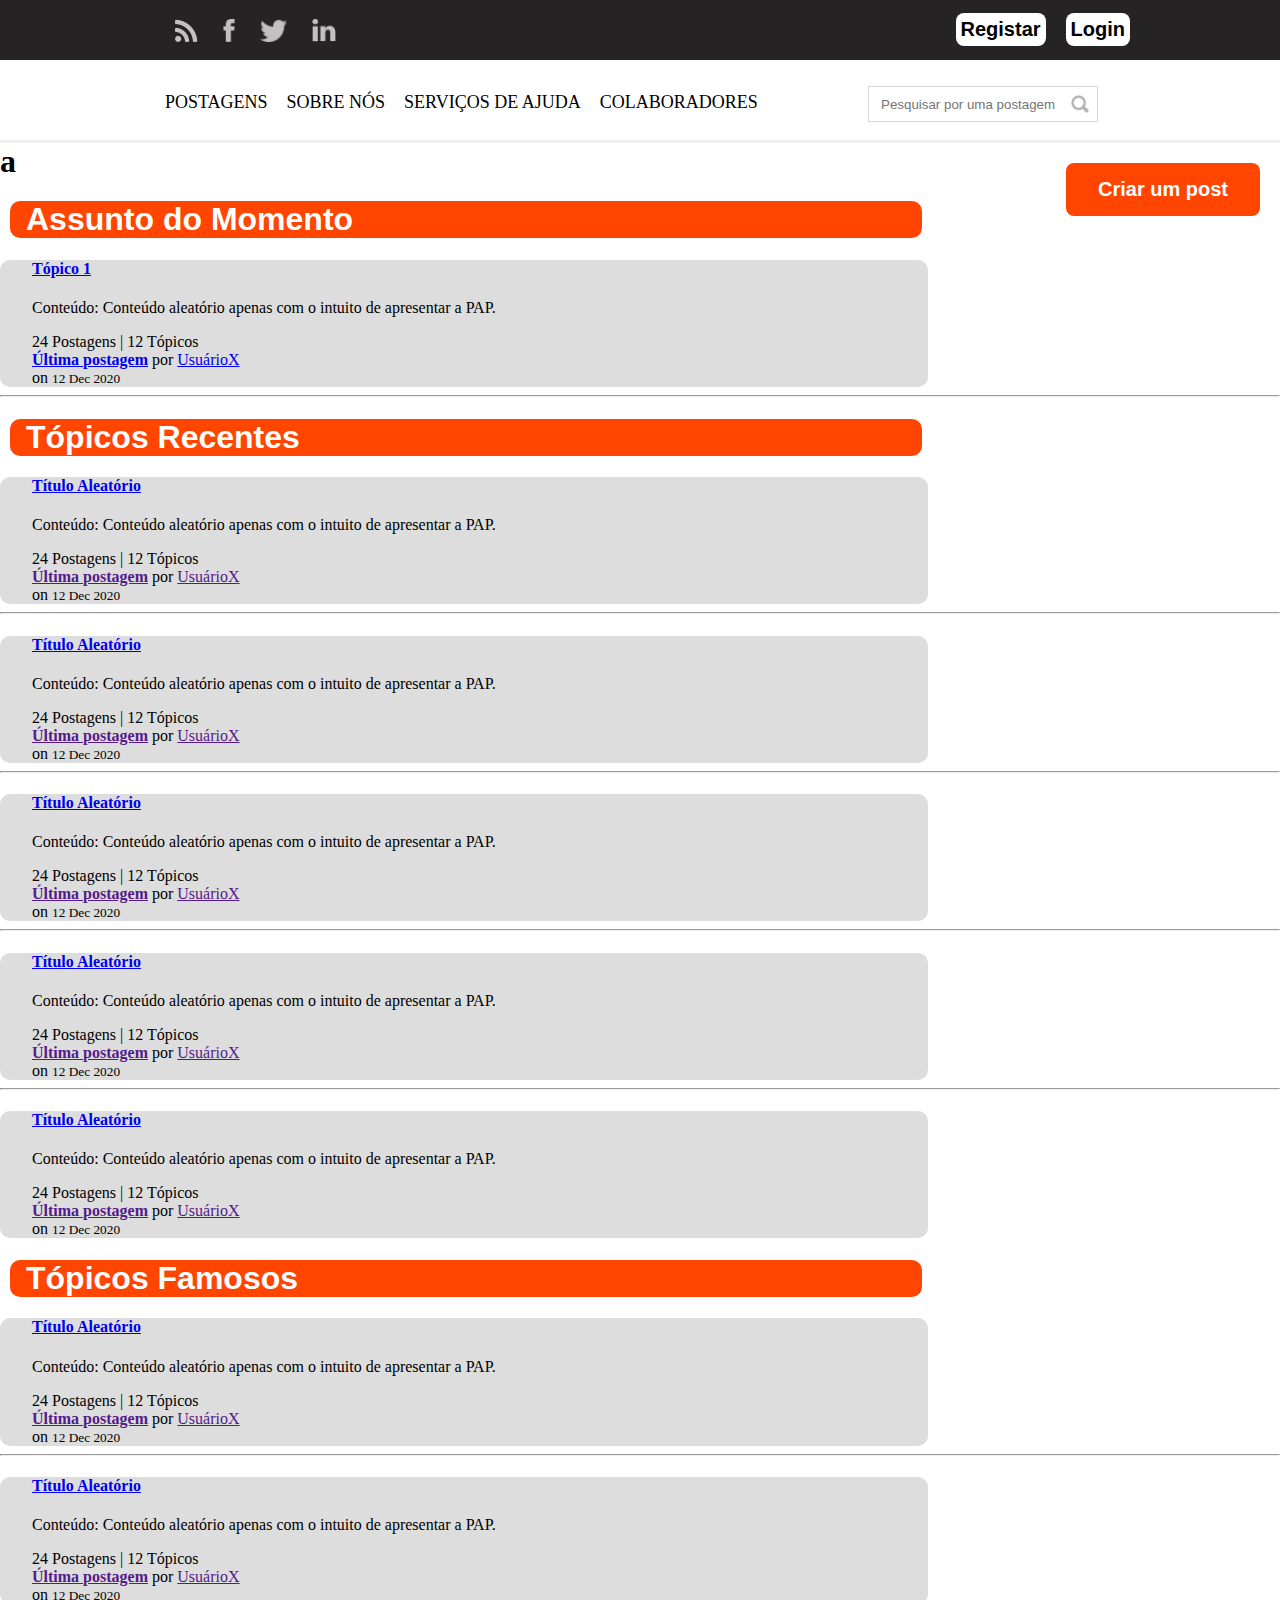
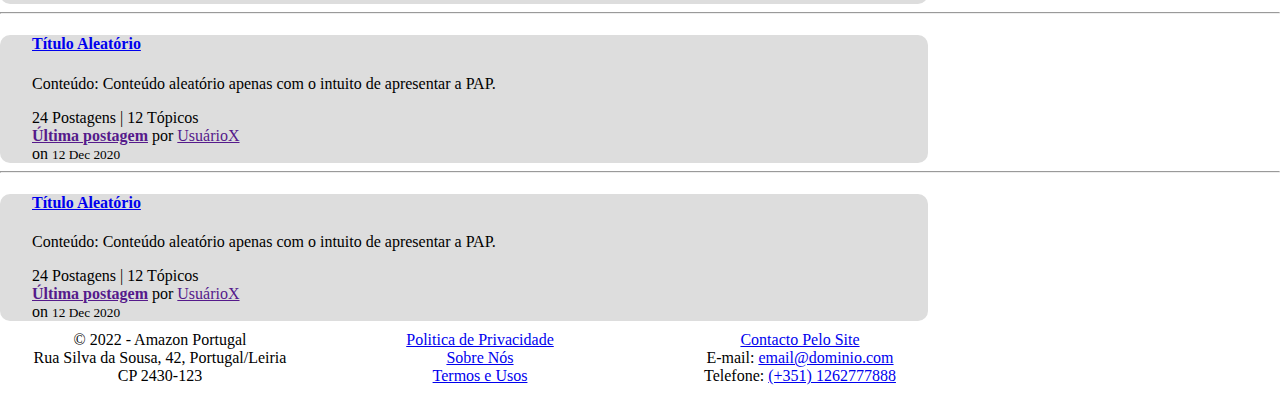
==== commit a401a7e5: "Add files via upload" ====
--- a/index.html
+++ b/index.html
@@ -17,7 +17,7 @@
                 </a>
                 
                 </div>
-                <div class="redes-sociais" style="padding-top: 3px">
+                <div class="redes-sociais" style="padding-top: 3px" >
                     <ul>
                         <li>
                             <a href="https://www.epnazare.eu/">
@@ -35,7 +35,7 @@
                             </a>
                         </li>
                         <li>
-                            <a href="">
+                            <a href="dawdaw.html">
                                 <img src="./img/linkedin.png" style="height: 23px"/>
                             </a>
                         </li>
@@ -78,9 +78,13 @@
     <div class="container">
         <div class="subforum">
             <div class="subforum-title">
-                <h1 style="padding-left: 16px;font-family: Helvetica;">Assunto do Momento</h1>
-            </div>
-            <div class="subforum-row" style="padding-left: 32px;font-family: calibri;">
+                <h1 style="left: -9000px; right: -9000px">a</h1>
+            </div>
+            <div class="subforum-title" style="padding-left: 16px;font-family: Helvetica;width: 70%;background-color: #ff4500;border-radius: 10px;margin-left: 10px;">
+                <h1 style="color:white">Assunto do Momento</h1>
+            </div>
+            <div class="subforum-row" style="padding-left: 32px;font-family: calibri;width: 70%;background-color: #DDD;border-radius: 10px;">
+                
                 <div class="subforum-description subforum-column">
                     <h4><a href="#">Tópico 1</a></h4>
                     <p>Conteúdo: Conteúdo aleatório apenas com o intuito de apresentar a PAP.</p>
@@ -97,81 +101,70 @@
             <hr class="subforum-devider">
         </div>
         <div class="subforum">
-            <div class="subforum-title" style="padding-left: 16px;font-family: Helvetica;">
-                <h1>Tópicos Recentes</h1>
-            </div>
-            <div class="subforum-row" style="padding-left: 32px;font-family: calibri;">
-                <div class="subforum-icon subforum-column center">
-                    <i class="fa fa-car center"></i>
-                </div>
-                <div class="subforum-description subforum-column">
-                    <h4><a href="#">Título Aleatório</a></h4>
-                    <p>Conteúdo: Conteúdo aleatório apenas com o intuito de apresentar a PAP.</p>
-                </div>
-                <div class="subforum-stats subforum-column center">
-                    <span>24 Postagens | 12 Tópicos</span>
-                </div>
-                <div class="subforum-info subforum-column">
-                    <b><a href="">Última postagem</a></b> por <a href="">UsuárioX</a> 
-                    <br>on <small>12 Dec 2020</small>
-                </div>
-            </div>
-            <hr class="subforum-devider">
-            <div class="subforum-row" style="padding-left: 32px;font-family: calibri;">
-                <div class="subforum-icon subforum-column center">
-                    <i class="fa fa-car center"></i>
-                </div>
-                <div class="subforum-description subforum-column">
-                    <h4><a href="#">Título Aleatório</a></h4>
-                    <p>Conteúdo: Conteúdo aleatório apenas com o intuito de apresentar a PAP.</p>
-                </div>
-                <div class="subforum-stats subforum-column center">
-                    <span>24 Postagens | 12 Tópicos</span>
-                </div>
-                <div class="subforum-info subforum-column">
-                    <b><a href="">Última postagem</a></b> por <a href="">UsuárioX</a> 
-                    <br>on <small>12 Dec 2020</small>
-                </div>
-            </div>
-            <hr class="subforum-devider">
-            <div class="subforum-row" style="padding-left: 32px;font-family: calibri;">
-                <div class="subforum-icon subforum-column center">
-                    <i class="fa fa-car center"></i>
-                </div>
-                <div class="subforum-description subforum-column">
-                    <h4><a href="#">Título Aleatório</a></h4>
-                    <p>Conteúdo: Conteúdo aleatório apenas com o intuito de apresentar a PAP.</p>
-                </div>
-                <div class="subforum-stats subforum-column center">
-                    <span>24 Postagens | 12 Tópicos</span>
-                </div>
-                <div class="subforum-info subforum-column">
-                    <b><a href="">Última postagem</a></b> por <a href="">UsuárioX</a> 
-                    <br>on <small>12 Dec 2020</small>
-                </div>
-            </div>
-            <hr class="subforum-devider">
-            <div class="subforum-row" style="padding-left: 32px;font-family: calibri;">
-                <div class="subforum-icon subforum-column center">
-                    <i class="fa fa-car center"></i>
-                </div>
-                <div class="subforum-description subforum-column">
-                    <h4><a href="#">Título Aleatório</a></h4>
-                    <p>Conteúdo: Conteúdo aleatório apenas com o intuito de apresentar a PAP.</p>
-                </div>
-                <div class="subforum-stats subforum-column center">
-                    <span>24 Postagens | 12 Tópicos</span>
-                </div>
-                <div class="subforum-info subforum-column">
-                    <b><a href="">Última postagem</a></b> por <a href="">UsuárioX</a> 
-                    <br>on <small>12 Dec 2020</small>
-                </div>
-            </div>
-            <hr class="subforum-devider">
-            <div class="subforum-row" style="padding-left: 32px;font-family: calibri;">
-                <div class="subforum-icon subforum-column center">
-                    <i class="fa fa-car center"></i>
-                </div>
+            <div class="subforum-title" style="padding-left: 16px;font-family: Helvetica;width: 70%;background-color: #ff4500;border-radius: 10px;margin-left: 10px;">
+                <h1 style="color:white">Tópicos Recentes</h1>
+            </div>
+            <div class="subforum-row" style="padding-left: 32px;font-family: calibri;width: 70%;background-color: #DDD;border-radius: 10px;">
+                <div class="subforum-description subforum-column">
+                    <h4><a href="#">Título Aleatório</a></h4>
+                    <p>Conteúdo: Conteúdo aleatório apenas com o intuito de apresentar a PAP.</p>
+                </div>
+                <div class="subforum-stats subforum-column center">
+                    <span>24 Postagens | 12 Tópicos</span>
+                </div>
+                <div class="subforum-info subforum-column">
+                    <b><a href="">Última postagem</a></b> por <a href="">UsuárioX</a> 
+                    <br>on <small>12 Dec 2020</small>
+                </div>
+            </div>
+            <hr class="subforum-devider">
+            <div class="subforum-row" style="padding-left: 32px;font-family: calibri;width: 70%;background-color: #DDD;border-radius: 10px;">
+                
+                <div class="subforum-description subforum-column">
+                    <h4><a href="#">Título Aleatório</a></h4>
+                    <p>Conteúdo: Conteúdo aleatório apenas com o intuito de apresentar a PAP.</p>
+                </div>
+                <div class="subforum-stats subforum-column center">
+                    <span>24 Postagens | 12 Tópicos</span>
+                </div>
+                <div class="subforum-info subforum-column">
+                    <b><a href="">Última postagem</a></b> por <a href="">UsuárioX</a> 
+                    <br>on <small>12 Dec 2020</small>
+                </div>
+            </div>
+            <hr class="subforum-devider">
+            <div class="subforum-row" style="padding-left: 32px;font-family: calibri;width: 70%;background-color: #DDD;border-radius: 10px;">
+                
+                <div class="subforum-description subforum-column">
+                    <h4><a href="#">Título Aleatório</a></h4>
+                    <p>Conteúdo: Conteúdo aleatório apenas com o intuito de apresentar a PAP.</p>
+                </div>
+                <div class="subforum-stats subforum-column center">
+                    <span>24 Postagens | 12 Tópicos</span>
+                </div>
+                <div class="subforum-info subforum-column">
+                    <b><a href="">Última postagem</a></b> por <a href="">UsuárioX</a> 
+                    <br>on <small>12 Dec 2020</small>
+                </div>
+            </div>
+            <hr class="subforum-devider">
+            <div class="subforum-row" style="padding-left: 32px;font-family: calibri;width: 70%;background-color: #DDD;border-radius: 10px;">
+                
+                <div class="subforum-description subforum-column">
+                    <h4><a href="#">Título Aleatório</a></h4>
+                    <p>Conteúdo: Conteúdo aleatório apenas com o intuito de apresentar a PAP.</p>
+                </div>
+                <div class="subforum-stats subforum-column center">
+                    <span>24 Postagens | 12 Tópicos</span>
+                </div>
+                <div class="subforum-info subforum-column">
+                    <b><a href="">Última postagem</a></b> por <a href="">UsuárioX</a> 
+                    <br>on <small>12 Dec 2020</small>
+                </div>
+            </div>
+            <hr class="subforum-devider">
+            <div class="subforum-row" style="padding-left: 32px;font-family: calibri;width: 70%;background-color: #DDD;border-radius: 10px;">
+                
                 <div class="subforum-description subforum-column">
                     <h4><a href="#">Título Aleatório</a></h4>
                     <p>Conteúdo: Conteúdo aleatório apenas com o intuito de apresentar a PAP.</p>
@@ -187,64 +180,56 @@
         </div>
         
         <div class="subforum">
-            <div class="subforum-title" style="padding-left: 16px;font-family: Helvetica;">
-                <h1>Tópicos Famosos</h1>
-            </div>
-            <div class="subforum-row" style="padding-left: 32px;font-family: calibri;">
-                <div class="subforum-icon subforum-column center">
-                    <i class="fa fa-car center"></i>
-                </div>
-                <div class="subforum-description subforum-column">
-                    <h4><a href="#">Título Aleatório</a></h4>
-                    <p>Conteúdo: Conteúdo aleatório apenas com o intuito de apresentar a PAP.</p>
-                </div>
-                <div class="subforum-stats subforum-column center">
-                    <span>24 Postagens | 12 Tópicos</span>
-                </div>
-                <div class="subforum-info subforum-column">
-                    <b><a href="">Última postagem</a></b> por <a href="">UsuárioX</a> 
-                    <br>on <small>12 Dec 2020</small>
-                </div>
-            </div>
-            <hr class="subforum-devider">
-            <div class="subforum-row" style="padding-left: 32px;font-family: calibri;">
-                <div class="subforum-icon subforum-column center">
-                    <i class="fa fa-car center"></i>
-                </div>
-                <div class="subforum-description subforum-column">
-                    <h4><a href="#">Título Aleatório</a></h4>
-                    <p>Conteúdo: Conteúdo aleatório apenas com o intuito de apresentar a PAP.</p>
-                </div>
-                <div class="subforum-stats subforum-column center">
-                    <span>24 Postagens | 12 Tópicos</span>
-                </div>
-                <div class="subforum-info subforum-column">
-                    <b><a href="">Última postagem</a></b> por <a href="">UsuárioX</a> 
-                    <br>on <small>12 Dec 2020</small>
-                </div>
-            </div>
-            <hr class="subforum-devider">
-            <div class="subforum-row" style="padding-left: 32px;font-family: calibri;">
-                <div class="subforum-icon subforum-column center">
-                    <i class="fa fa-car center"></i>
-                </div>
-                <div class="subforum-description subforum-column">
-                    <h4><a href="#">Título Aleatório</a></h4>
-                    <p>Conteúdo: Conteúdo aleatório apenas com o intuito de apresentar a PAP.</p>
-                </div>
-                <div class="subforum-stats subforum-column center">
-                    <span>24 Postagens | 12 Tópicos</span>
-                </div>
-                <div class="subforum-info subforum-column">
-                    <b><a href="">Última postagem</a></b> por <a href="">UsuárioX</a> 
-                    <br>on <small>12 Dec 2020</small>
-                </div>
-            </div>
-            <hr class="subforum-devider">
-            <div class="subforum-row" style="padding-left: 32px;font-family: calibri; padding-bottom: 50px;">
-                <div class="subforum-icon subforum-column center">
-                    <i class="fa fa-car center"></i>
-                </div>
+            <div class="subforum-title" style="padding-left: 16px;font-family: Helvetica;width: 70%;background-color: #ff4500;border-radius: 10px;margin-left: 10px;">
+                <h1 style="color:white">Tópicos Famosos</h1>
+            </div>
+            <div class="subforum-row" style="padding-left: 32px;font-family: calibri;width: 70%;background-color: #DDD;border-radius: 10px;">
+                
+                <div class="subforum-description subforum-column">
+                    <h4><a href="#">Título Aleatório</a></h4>
+                    <p>Conteúdo: Conteúdo aleatório apenas com o intuito de apresentar a PAP.</p>
+                </div>
+                <div class="subforum-stats subforum-column center">
+                    <span>24 Postagens | 12 Tópicos</span>
+                </div>
+                <div class="subforum-info subforum-column">
+                    <b><a href="">Última postagem</a></b> por <a href="">UsuárioX</a> 
+                    <br>on <small>12 Dec 2020</small>
+                </div>
+            </div>
+            <hr class="subforum-devider">
+            <div class="subforum-row" style="padding-left: 32px;font-family: calibri;width: 70%;background-color: #DDD;border-radius: 10px;">
+                
+                <div class="subforum-description subforum-column">
+                    <h4><a href="#">Título Aleatório</a></h4>
+                    <p>Conteúdo: Conteúdo aleatório apenas com o intuito de apresentar a PAP.</p>
+                </div>
+                <div class="subforum-stats subforum-column center">
+                    <span>24 Postagens | 12 Tópicos</span>
+                </div>
+                <div class="subforum-info subforum-column">
+                    <b><a href="">Última postagem</a></b> por <a href="">UsuárioX</a> 
+                    <br>on <small>12 Dec 2020</small>
+                </div>
+            </div>
+            <hr class="subforum-devider">
+            <div class="subforum-row" style="padding-left: 32px;font-family: calibri;width: 70%;background-color: #DDD;border-radius: 10px;">
+                
+                <div class="subforum-description subforum-column">
+                    <h4><a href="#">Título Aleatório</a></h4>
+                    <p>Conteúdo: Conteúdo aleatório apenas com o intuito de apresentar a PAP.</p>
+                </div>
+                <div class="subforum-stats subforum-column center">
+                    <span>24 Postagens | 12 Tópicos</span>
+                </div>
+                <div class="subforum-info subforum-column">
+                    <b><a href="">Última postagem</a></b> por <a href="">UsuárioX</a> 
+                    <br>on <small>12 Dec 2020</small>
+                </div>
+            </div>
+            <hr class="subforum-devider">
+            <div class="subforum-row" style="padding-left: 32px;font-family: calibri;width: 70%;background-color: #DDD;border-radius: 10px;">
+                
                 <div class="subforum-description subforum-column">
                     <h4><a href="#">Título Aleatório</a></h4>
                     <p>Conteúdo: Conteúdo aleatório apenas com o intuito de apresentar a PAP.</p>
@@ -263,12 +248,50 @@
     </div>
         </div>
     </div>
-    <footer>
-        
-            </div>
+    <footer class="border-top text-muted bg-light">
+
+        <div class="container">
+          <div class="row" style="margin-top:10px;">
+  
+            <div class="col-4 text-center">
+              &copy; 2022 - Amazon Portugal <br>
+              Rua Silva da Sousa, 42, Portugal/Leiria<br>
+              CP 2430-123
+  
+            </div>
+            <div class="col-4 text-center text-decoration-none" style="text-align: center">
+  
+              <a href="privacidade.html" class="text-decoration-none text-dark">
+                Politica de Privacidade
+              </a> <br>
+  
+              <a href="sobrenos.html" class="text-decoration-none text-dark">
+                Sobre Nós
+              </a> <br>
+  
+              <a href="termos.html" class="text-decoration-none text-dark">
+                Termos e Usos
+              </a> <br>
+  
+            </div>
+  
+            <div class="col-4 text-center" style="margin-bottom:10px">
+  
+              <a href="contacto.html" class="text-decoration-none text-dark">
+                Contacto Pelo Site
+              </a> <br> E-mail: <a href="email@dominio.com" class="text-decoration-none text-dark">
+                email@dominio.com
+              </a> <br> Telefone: <a href="Contacto:00351262777888" class="text-decoration-none text-dark">
+                (+351) 1262777888
+              </a> <br>
+  
+            </div>
+  
+          </div>
+  
         </div>
     </footer>
-    </div>
+  
     <script type="text/javascript" src="./js/jquery.js"></script>
     <script type="text/javascript" src="./js/jquery-migrate.js"></script>
     <script type="text/javascript" src="./js/slick.min.js"></script>
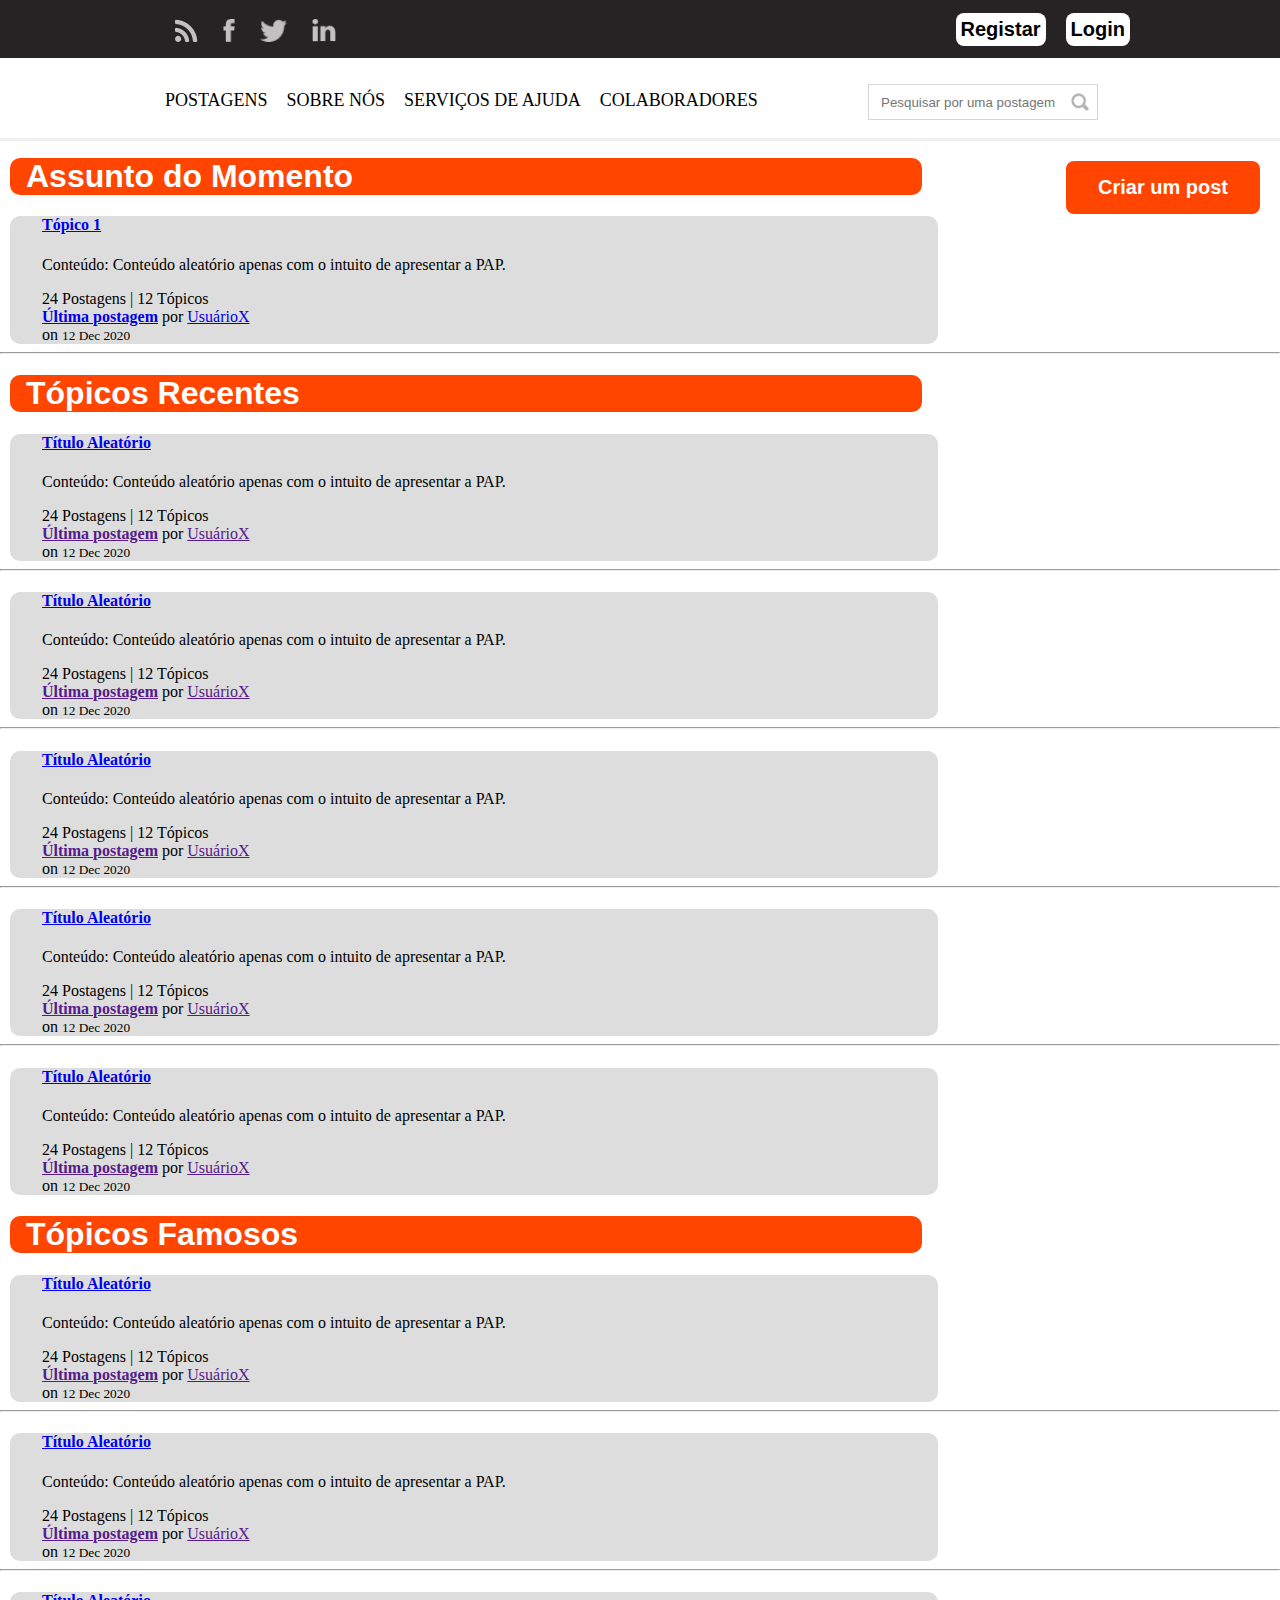
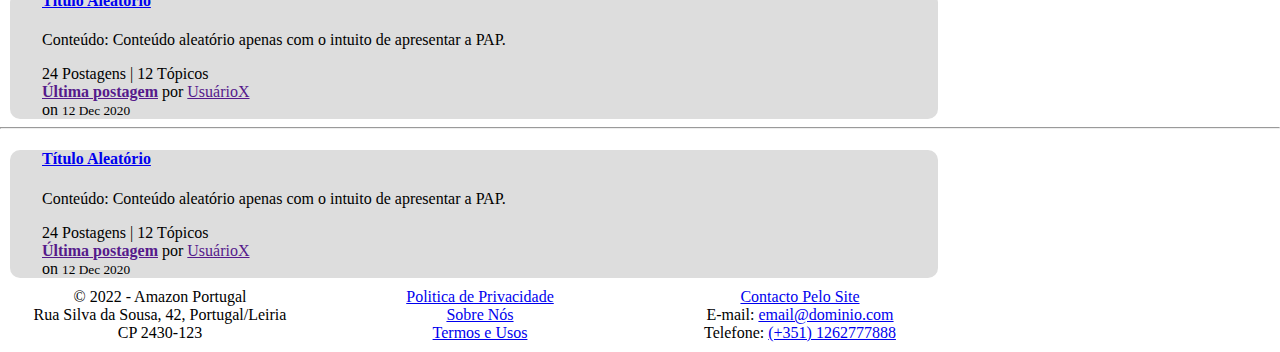
==== commit 2900d6ae: "Add files via upload" ====
--- a/index.html
+++ b/index.html
@@ -77,13 +77,10 @@
 
     <div class="container">
         <div class="subforum">
-            <div class="subforum-title">
-                <h1 style="left: -9000px; right: -9000px">a</h1>
-            </div>
-            <div class="subforum-title" style="padding-left: 16px;font-family: Helvetica;width: 70%;background-color: #ff4500;border-radius: 10px;margin-left: 10px;">
+            <div class="subforum-title" style="padding-left: 16px;font-family: Helvetica;width: 70%;background-color: #ff4500;border-radius: 10px;margin-left: 10px;margin-top: 100px;">
                 <h1 style="color:white">Assunto do Momento</h1>
             </div>
-            <div class="subforum-row" style="padding-left: 32px;font-family: calibri;width: 70%;background-color: #DDD;border-radius: 10px;">
+            <div class="subforum-row" style="padding-left: 32px;font-family: calibri;width: 70%;background-color: #DDD;border-radius: 10px;margin-left: 10px;">
                 
                 <div class="subforum-description subforum-column">
                     <h4><a href="#">Tópico 1</a></h4>
@@ -104,66 +101,66 @@
             <div class="subforum-title" style="padding-left: 16px;font-family: Helvetica;width: 70%;background-color: #ff4500;border-radius: 10px;margin-left: 10px;">
                 <h1 style="color:white">Tópicos Recentes</h1>
             </div>
-            <div class="subforum-row" style="padding-left: 32px;font-family: calibri;width: 70%;background-color: #DDD;border-radius: 10px;">
-                <div class="subforum-description subforum-column">
-                    <h4><a href="#">Título Aleatório</a></h4>
-                    <p>Conteúdo: Conteúdo aleatório apenas com o intuito de apresentar a PAP.</p>
-                </div>
-                <div class="subforum-stats subforum-column center">
-                    <span>24 Postagens | 12 Tópicos</span>
-                </div>
-                <div class="subforum-info subforum-column">
-                    <b><a href="">Última postagem</a></b> por <a href="">UsuárioX</a> 
-                    <br>on <small>12 Dec 2020</small>
-                </div>
-            </div>
-            <hr class="subforum-devider">
-            <div class="subforum-row" style="padding-left: 32px;font-family: calibri;width: 70%;background-color: #DDD;border-radius: 10px;">
-                
-                <div class="subforum-description subforum-column">
-                    <h4><a href="#">Título Aleatório</a></h4>
-                    <p>Conteúdo: Conteúdo aleatório apenas com o intuito de apresentar a PAP.</p>
-                </div>
-                <div class="subforum-stats subforum-column center">
-                    <span>24 Postagens | 12 Tópicos</span>
-                </div>
-                <div class="subforum-info subforum-column">
-                    <b><a href="">Última postagem</a></b> por <a href="">UsuárioX</a> 
-                    <br>on <small>12 Dec 2020</small>
-                </div>
-            </div>
-            <hr class="subforum-devider">
-            <div class="subforum-row" style="padding-left: 32px;font-family: calibri;width: 70%;background-color: #DDD;border-radius: 10px;">
-                
-                <div class="subforum-description subforum-column">
-                    <h4><a href="#">Título Aleatório</a></h4>
-                    <p>Conteúdo: Conteúdo aleatório apenas com o intuito de apresentar a PAP.</p>
-                </div>
-                <div class="subforum-stats subforum-column center">
-                    <span>24 Postagens | 12 Tópicos</span>
-                </div>
-                <div class="subforum-info subforum-column">
-                    <b><a href="">Última postagem</a></b> por <a href="">UsuárioX</a> 
-                    <br>on <small>12 Dec 2020</small>
-                </div>
-            </div>
-            <hr class="subforum-devider">
-            <div class="subforum-row" style="padding-left: 32px;font-family: calibri;width: 70%;background-color: #DDD;border-radius: 10px;">
-                
-                <div class="subforum-description subforum-column">
-                    <h4><a href="#">Título Aleatório</a></h4>
-                    <p>Conteúdo: Conteúdo aleatório apenas com o intuito de apresentar a PAP.</p>
-                </div>
-                <div class="subforum-stats subforum-column center">
-                    <span>24 Postagens | 12 Tópicos</span>
-                </div>
-                <div class="subforum-info subforum-column">
-                    <b><a href="">Última postagem</a></b> por <a href="">UsuárioX</a> 
-                    <br>on <small>12 Dec 2020</small>
-                </div>
-            </div>
-            <hr class="subforum-devider">
-            <div class="subforum-row" style="padding-left: 32px;font-family: calibri;width: 70%;background-color: #DDD;border-radius: 10px;">
+            <div class="subforum-row" style="padding-left: 32px;font-family: calibri;width: 70%;background-color: #DDD;border-radius: 10px;margin-left: 10px;">
+                <div class="subforum-description subforum-column">
+                    <h4><a href="#">Título Aleatório</a></h4>
+                    <p>Conteúdo: Conteúdo aleatório apenas com o intuito de apresentar a PAP.</p>
+                </div>
+                <div class="subforum-stats subforum-column center">
+                    <span>24 Postagens | 12 Tópicos</span>
+                </div>
+                <div class="subforum-info subforum-column">
+                    <b><a href="">Última postagem</a></b> por <a href="">UsuárioX</a> 
+                    <br>on <small>12 Dec 2020</small>
+                </div>
+            </div>
+            <hr class="subforum-devider">
+            <div class="subforum-row" style="padding-left: 32px;font-family: calibri;width: 70%;background-color: #DDD;border-radius: 10px;margin-left: 10px;">
+                
+                <div class="subforum-description subforum-column">
+                    <h4><a href="#">Título Aleatório</a></h4>
+                    <p>Conteúdo: Conteúdo aleatório apenas com o intuito de apresentar a PAP.</p>
+                </div>
+                <div class="subforum-stats subforum-column center">
+                    <span>24 Postagens | 12 Tópicos</span>
+                </div>
+                <div class="subforum-info subforum-column">
+                    <b><a href="">Última postagem</a></b> por <a href="">UsuárioX</a> 
+                    <br>on <small>12 Dec 2020</small>
+                </div>
+            </div>
+            <hr class="subforum-devider">
+            <div class="subforum-row" style="padding-left: 32px;font-family: calibri;width: 70%;background-color: #DDD;border-radius: 10px;margin-left: 10px;">
+                
+                <div class="subforum-description subforum-column">
+                    <h4><a href="#">Título Aleatório</a></h4>
+                    <p>Conteúdo: Conteúdo aleatório apenas com o intuito de apresentar a PAP.</p>
+                </div>
+                <div class="subforum-stats subforum-column center">
+                    <span>24 Postagens | 12 Tópicos</span>
+                </div>
+                <div class="subforum-info subforum-column">
+                    <b><a href="">Última postagem</a></b> por <a href="">UsuárioX</a> 
+                    <br>on <small>12 Dec 2020</small>
+                </div>
+            </div>
+            <hr class="subforum-devider">
+            <div class="subforum-row" style="padding-left: 32px;font-family: calibri;width: 70%;background-color: #DDD;border-radius: 10px;margin-left: 10px;">
+                
+                <div class="subforum-description subforum-column">
+                    <h4><a href="#">Título Aleatório</a></h4>
+                    <p>Conteúdo: Conteúdo aleatório apenas com o intuito de apresentar a PAP.</p>
+                </div>
+                <div class="subforum-stats subforum-column center">
+                    <span>24 Postagens | 12 Tópicos</span>
+                </div>
+                <div class="subforum-info subforum-column">
+                    <b><a href="">Última postagem</a></b> por <a href="">UsuárioX</a> 
+                    <br>on <small>12 Dec 2020</small>
+                </div>
+            </div>
+            <hr class="subforum-devider">
+            <div class="subforum-row" style="padding-left: 32px;font-family: calibri;width: 70%;background-color: #DDD;border-radius: 10px;margin-left: 10px;">
                 
                 <div class="subforum-description subforum-column">
                     <h4><a href="#">Título Aleatório</a></h4>
@@ -183,52 +180,52 @@
             <div class="subforum-title" style="padding-left: 16px;font-family: Helvetica;width: 70%;background-color: #ff4500;border-radius: 10px;margin-left: 10px;">
                 <h1 style="color:white">Tópicos Famosos</h1>
             </div>
-            <div class="subforum-row" style="padding-left: 32px;font-family: calibri;width: 70%;background-color: #DDD;border-radius: 10px;">
-                
-                <div class="subforum-description subforum-column">
-                    <h4><a href="#">Título Aleatório</a></h4>
-                    <p>Conteúdo: Conteúdo aleatório apenas com o intuito de apresentar a PAP.</p>
-                </div>
-                <div class="subforum-stats subforum-column center">
-                    <span>24 Postagens | 12 Tópicos</span>
-                </div>
-                <div class="subforum-info subforum-column">
-                    <b><a href="">Última postagem</a></b> por <a href="">UsuárioX</a> 
-                    <br>on <small>12 Dec 2020</small>
-                </div>
-            </div>
-            <hr class="subforum-devider">
-            <div class="subforum-row" style="padding-left: 32px;font-family: calibri;width: 70%;background-color: #DDD;border-radius: 10px;">
-                
-                <div class="subforum-description subforum-column">
-                    <h4><a href="#">Título Aleatório</a></h4>
-                    <p>Conteúdo: Conteúdo aleatório apenas com o intuito de apresentar a PAP.</p>
-                </div>
-                <div class="subforum-stats subforum-column center">
-                    <span>24 Postagens | 12 Tópicos</span>
-                </div>
-                <div class="subforum-info subforum-column">
-                    <b><a href="">Última postagem</a></b> por <a href="">UsuárioX</a> 
-                    <br>on <small>12 Dec 2020</small>
-                </div>
-            </div>
-            <hr class="subforum-devider">
-            <div class="subforum-row" style="padding-left: 32px;font-family: calibri;width: 70%;background-color: #DDD;border-radius: 10px;">
-                
-                <div class="subforum-description subforum-column">
-                    <h4><a href="#">Título Aleatório</a></h4>
-                    <p>Conteúdo: Conteúdo aleatório apenas com o intuito de apresentar a PAP.</p>
-                </div>
-                <div class="subforum-stats subforum-column center">
-                    <span>24 Postagens | 12 Tópicos</span>
-                </div>
-                <div class="subforum-info subforum-column">
-                    <b><a href="">Última postagem</a></b> por <a href="">UsuárioX</a> 
-                    <br>on <small>12 Dec 2020</small>
-                </div>
-            </div>
-            <hr class="subforum-devider">
-            <div class="subforum-row" style="padding-left: 32px;font-family: calibri;width: 70%;background-color: #DDD;border-radius: 10px;">
+            <div class="subforum-row" style="padding-left: 32px;font-family: calibri;width: 70%;background-color: #DDD;border-radius: 10px;margin-left: 10px;">
+                
+                <div class="subforum-description subforum-column">
+                    <h4><a href="#">Título Aleatório</a></h4>
+                    <p>Conteúdo: Conteúdo aleatório apenas com o intuito de apresentar a PAP.</p>
+                </div>
+                <div class="subforum-stats subforum-column center">
+                    <span>24 Postagens | 12 Tópicos</span>
+                </div>
+                <div class="subforum-info subforum-column">
+                    <b><a href="">Última postagem</a></b> por <a href="">UsuárioX</a> 
+                    <br>on <small>12 Dec 2020</small>
+                </div>
+            </div>
+            <hr class="subforum-devider">
+            <div class="subforum-row" style="padding-left: 32px;font-family: calibri;width: 70%;background-color: #DDD;border-radius: 10px;margin-left: 10px;">
+                
+                <div class="subforum-description subforum-column">
+                    <h4><a href="#">Título Aleatório</a></h4>
+                    <p>Conteúdo: Conteúdo aleatório apenas com o intuito de apresentar a PAP.</p>
+                </div>
+                <div class="subforum-stats subforum-column center">
+                    <span>24 Postagens | 12 Tópicos</span>
+                </div>
+                <div class="subforum-info subforum-column">
+                    <b><a href="">Última postagem</a></b> por <a href="">UsuárioX</a> 
+                    <br>on <small>12 Dec 2020</small>
+                </div>
+            </div>
+            <hr class="subforum-devider">
+            <div class="subforum-row" style="padding-left: 32px;font-family: calibri;width: 70%;background-color: #DDD;border-radius: 10px;margin-left: 10px;">
+                
+                <div class="subforum-description subforum-column">
+                    <h4><a href="#">Título Aleatório</a></h4>
+                    <p>Conteúdo: Conteúdo aleatório apenas com o intuito de apresentar a PAP.</p>
+                </div>
+                <div class="subforum-stats subforum-column center">
+                    <span>24 Postagens | 12 Tópicos</span>
+                </div>
+                <div class="subforum-info subforum-column">
+                    <b><a href="">Última postagem</a></b> por <a href="">UsuárioX</a> 
+                    <br>on <small>12 Dec 2020</small>
+                </div>
+            </div>
+            <hr class="subforum-devider">
+            <div class="subforum-row" style="padding-left: 32px;font-family: calibri;width: 70%;background-color: #DDD;border-radius: 10px;margin-left: 10px;">
                 
                 <div class="subforum-description subforum-column">
                     <h4><a href="#">Título Aleatório</a></h4>
--- a/css/main.css
+++ b/css/main.css
@@ -9,7 +9,7 @@
 .menu-principal {
 width: 100%;
 background-color: #252323;
-height: 60px;
+height: 58px;
 }
 main, .content {
 margin: 0 auto;
@@ -363,3 +363,85 @@
     text-decoration: none;
 }
 
+.card {
+    background-color: white;
+    border: 1px solid #333;
+    border-radius: .5rem;
+    padding: .5rem;
+    max-width: 300px;
+    margin: 0 auto;
+    animation: fade 250ms ease-in-out forwards;
+  }
+  
+  .form-group {
+    display: flex;
+    flex-direction: column;
+    margin-bottom: .5rem;
+    gap: .25em;
+  }
+  
+  .form-group:last-child {
+    margin: 0;
+  }
+  
+  .form-group > label {
+    font-weight: bold;
+    font-size: .8em;
+    color: #333;
+  }
+  
+  .form-group > input {
+    border: 1px solid #333;
+    border-radius: .25em;
+    font-size: 1rem;
+    padding: .25em;
+  }
+  
+  .step-title {
+    margin: 0;
+    margin-bottom: 1rem;
+    text-align: center;
+  }
+  
+  .card.active {
+    animation: slide 250ms 125ms ease-in-out both;
+  }
+  
+  .multi-step-form {
+    overflow: hidden;
+    position: relative;
+  }
+  
+  .hide {
+    display: none;
+  }
+  
+  @keyframes slide {
+    0% {
+      transform: translateX(200%);
+      opacity: 0;
+    }
+    100% {
+      transform: translateX(0);
+      opacity: 1;
+    }
+  }
+  
+  @keyframes fade {
+    0% {
+      transform: scale(1);
+      opacity: 1;
+    }
+    50% {
+      transform: scale(.75);
+      opacity: 0;
+    }
+    100% {
+      opacity: 0;
+      transform: scale(0);
+    }
+  }
+
+.introducao{
+    
+}
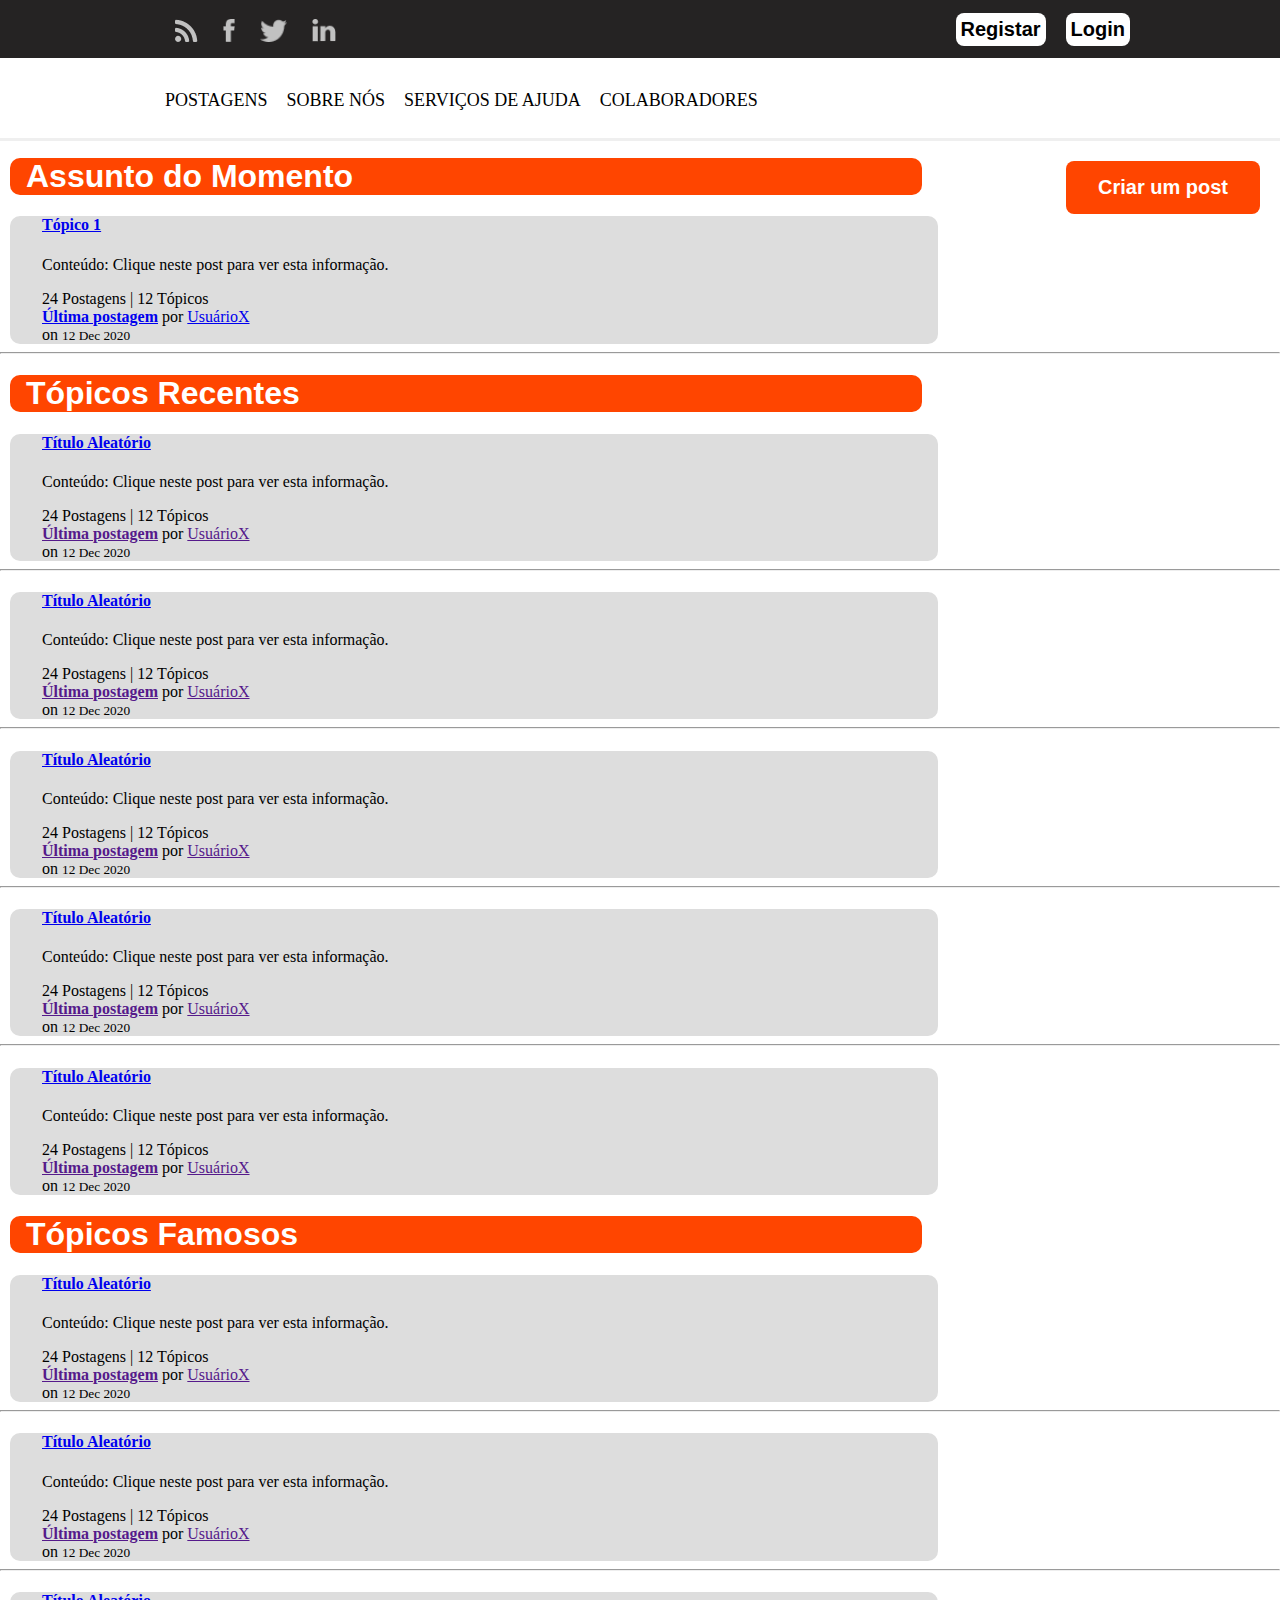
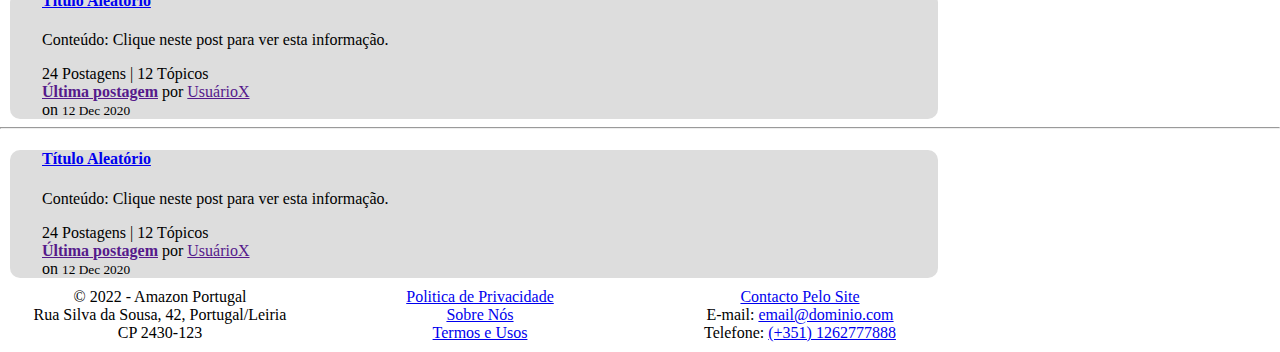
==== commit 076c0608: "Add files via upload" ====
--- a/index.html
+++ b/index.html
@@ -3,6 +3,7 @@
 <head>
     <link rel="stylesheet" type="text/css" href="./css/main.css">
     <title>ForJuda - PAP</title>
+
 </head>
 
 <body>
@@ -62,10 +63,7 @@
                         <a href="colaboradores.html">Colaboradores</a>
                     </li>
                 </ul>
-            </div>
-            <div class="busca">
-                <input placeholder="Pesquisar por uma postagem" type="text" />
-            </div>           
+            </div>        
         </div>
     </main>
 
@@ -84,7 +82,7 @@
                 
                 <div class="subforum-description subforum-column">
                     <h4><a href="#">Tópico 1</a></h4>
-                    <p>Conteúdo: Conteúdo aleatório apenas com o intuito de apresentar a PAP.</p>
+                    <p>Conteúdo: Clique neste post para ver esta informação.</p>
                 </div>
                 <div class="subforum-stats subforum-column center">
                     <span>24 Postagens | 12 Tópicos</span>
@@ -104,67 +102,67 @@
             <div class="subforum-row" style="padding-left: 32px;font-family: calibri;width: 70%;background-color: #DDD;border-radius: 10px;margin-left: 10px;">
                 <div class="subforum-description subforum-column">
                     <h4><a href="#">Título Aleatório</a></h4>
-                    <p>Conteúdo: Conteúdo aleatório apenas com o intuito de apresentar a PAP.</p>
-                </div>
-                <div class="subforum-stats subforum-column center">
-                    <span>24 Postagens | 12 Tópicos</span>
-                </div>
-                <div class="subforum-info subforum-column">
-                    <b><a href="">Última postagem</a></b> por <a href="">UsuárioX</a> 
-                    <br>on <small>12 Dec 2020</small>
-                </div>
-            </div>
-            <hr class="subforum-devider">
-            <div class="subforum-row" style="padding-left: 32px;font-family: calibri;width: 70%;background-color: #DDD;border-radius: 10px;margin-left: 10px;">
-                
-                <div class="subforum-description subforum-column">
-                    <h4><a href="#">Título Aleatório</a></h4>
-                    <p>Conteúdo: Conteúdo aleatório apenas com o intuito de apresentar a PAP.</p>
-                </div>
-                <div class="subforum-stats subforum-column center">
-                    <span>24 Postagens | 12 Tópicos</span>
-                </div>
-                <div class="subforum-info subforum-column">
-                    <b><a href="">Última postagem</a></b> por <a href="">UsuárioX</a> 
-                    <br>on <small>12 Dec 2020</small>
-                </div>
-            </div>
-            <hr class="subforum-devider">
-            <div class="subforum-row" style="padding-left: 32px;font-family: calibri;width: 70%;background-color: #DDD;border-radius: 10px;margin-left: 10px;">
-                
-                <div class="subforum-description subforum-column">
-                    <h4><a href="#">Título Aleatório</a></h4>
-                    <p>Conteúdo: Conteúdo aleatório apenas com o intuito de apresentar a PAP.</p>
-                </div>
-                <div class="subforum-stats subforum-column center">
-                    <span>24 Postagens | 12 Tópicos</span>
-                </div>
-                <div class="subforum-info subforum-column">
-                    <b><a href="">Última postagem</a></b> por <a href="">UsuárioX</a> 
-                    <br>on <small>12 Dec 2020</small>
-                </div>
-            </div>
-            <hr class="subforum-devider">
-            <div class="subforum-row" style="padding-left: 32px;font-family: calibri;width: 70%;background-color: #DDD;border-radius: 10px;margin-left: 10px;">
-                
-                <div class="subforum-description subforum-column">
-                    <h4><a href="#">Título Aleatório</a></h4>
-                    <p>Conteúdo: Conteúdo aleatório apenas com o intuito de apresentar a PAP.</p>
-                </div>
-                <div class="subforum-stats subforum-column center">
-                    <span>24 Postagens | 12 Tópicos</span>
-                </div>
-                <div class="subforum-info subforum-column">
-                    <b><a href="">Última postagem</a></b> por <a href="">UsuárioX</a> 
-                    <br>on <small>12 Dec 2020</small>
-                </div>
-            </div>
-            <hr class="subforum-devider">
-            <div class="subforum-row" style="padding-left: 32px;font-family: calibri;width: 70%;background-color: #DDD;border-radius: 10px;margin-left: 10px;">
-                
-                <div class="subforum-description subforum-column">
-                    <h4><a href="#">Título Aleatório</a></h4>
-                    <p>Conteúdo: Conteúdo aleatório apenas com o intuito de apresentar a PAP.</p>
+                    <p>Conteúdo: Clique neste post para ver esta informação.</p>
+                </div>
+                <div class="subforum-stats subforum-column center">
+                    <span>24 Postagens | 12 Tópicos</span>
+                </div>
+                <div class="subforum-info subforum-column">
+                    <b><a href="">Última postagem</a></b> por <a href="">UsuárioX</a> 
+                    <br>on <small>12 Dec 2020</small>
+                </div>
+            </div>
+            <hr class="subforum-devider">
+            <div class="subforum-row" style="padding-left: 32px;font-family: calibri;width: 70%;background-color: #DDD;border-radius: 10px;margin-left: 10px;">
+                
+                <div class="subforum-description subforum-column">
+                    <h4><a href="#">Título Aleatório</a></h4>
+                    <p>Conteúdo: Clique neste post para ver esta informação.</p>
+                </div>
+                <div class="subforum-stats subforum-column center">
+                    <span>24 Postagens | 12 Tópicos</span>
+                </div>
+                <div class="subforum-info subforum-column">
+                    <b><a href="">Última postagem</a></b> por <a href="">UsuárioX</a> 
+                    <br>on <small>12 Dec 2020</small>
+                </div>
+            </div>
+            <hr class="subforum-devider">
+            <div class="subforum-row" style="padding-left: 32px;font-family: calibri;width: 70%;background-color: #DDD;border-radius: 10px;margin-left: 10px;">
+                
+                <div class="subforum-description subforum-column">
+                    <h4><a href="#">Título Aleatório</a></h4>
+                    <p>Conteúdo: Clique neste post para ver esta informação.</p>
+                </div>
+                <div class="subforum-stats subforum-column center">
+                    <span>24 Postagens | 12 Tópicos</span>
+                </div>
+                <div class="subforum-info subforum-column">
+                    <b><a href="">Última postagem</a></b> por <a href="">UsuárioX</a> 
+                    <br>on <small>12 Dec 2020</small>
+                </div>
+            </div>
+            <hr class="subforum-devider">
+            <div class="subforum-row" style="padding-left: 32px;font-family: calibri;width: 70%;background-color: #DDD;border-radius: 10px;margin-left: 10px;">
+                
+                <div class="subforum-description subforum-column">
+                    <h4><a href="#">Título Aleatório</a></h4>
+                    <p>Conteúdo: Clique neste post para ver esta informação.</p>
+                </div>
+                <div class="subforum-stats subforum-column center">
+                    <span>24 Postagens | 12 Tópicos</span>
+                </div>
+                <div class="subforum-info subforum-column">
+                    <b><a href="">Última postagem</a></b> por <a href="">UsuárioX</a> 
+                    <br>on <small>12 Dec 2020</small>
+                </div>
+            </div>
+            <hr class="subforum-devider">
+            <div class="subforum-row" style="padding-left: 32px;font-family: calibri;width: 70%;background-color: #DDD;border-radius: 10px;margin-left: 10px;">
+                
+                <div class="subforum-description subforum-column">
+                    <h4><a href="#">Título Aleatório</a></h4>
+                    <p>Conteúdo: Clique neste post para ver esta informação.</p>
                 </div>
                 <div class="subforum-stats subforum-column center">
                     <span>24 Postagens | 12 Tópicos</span>
@@ -184,52 +182,52 @@
                 
                 <div class="subforum-description subforum-column">
                     <h4><a href="#">Título Aleatório</a></h4>
-                    <p>Conteúdo: Conteúdo aleatório apenas com o intuito de apresentar a PAP.</p>
-                </div>
-                <div class="subforum-stats subforum-column center">
-                    <span>24 Postagens | 12 Tópicos</span>
-                </div>
-                <div class="subforum-info subforum-column">
-                    <b><a href="">Última postagem</a></b> por <a href="">UsuárioX</a> 
-                    <br>on <small>12 Dec 2020</small>
-                </div>
-            </div>
-            <hr class="subforum-devider">
-            <div class="subforum-row" style="padding-left: 32px;font-family: calibri;width: 70%;background-color: #DDD;border-radius: 10px;margin-left: 10px;">
-                
-                <div class="subforum-description subforum-column">
-                    <h4><a href="#">Título Aleatório</a></h4>
-                    <p>Conteúdo: Conteúdo aleatório apenas com o intuito de apresentar a PAP.</p>
-                </div>
-                <div class="subforum-stats subforum-column center">
-                    <span>24 Postagens | 12 Tópicos</span>
-                </div>
-                <div class="subforum-info subforum-column">
-                    <b><a href="">Última postagem</a></b> por <a href="">UsuárioX</a> 
-                    <br>on <small>12 Dec 2020</small>
-                </div>
-            </div>
-            <hr class="subforum-devider">
-            <div class="subforum-row" style="padding-left: 32px;font-family: calibri;width: 70%;background-color: #DDD;border-radius: 10px;margin-left: 10px;">
-                
-                <div class="subforum-description subforum-column">
-                    <h4><a href="#">Título Aleatório</a></h4>
-                    <p>Conteúdo: Conteúdo aleatório apenas com o intuito de apresentar a PAP.</p>
-                </div>
-                <div class="subforum-stats subforum-column center">
-                    <span>24 Postagens | 12 Tópicos</span>
-                </div>
-                <div class="subforum-info subforum-column">
-                    <b><a href="">Última postagem</a></b> por <a href="">UsuárioX</a> 
-                    <br>on <small>12 Dec 2020</small>
-                </div>
-            </div>
-            <hr class="subforum-devider">
-            <div class="subforum-row" style="padding-left: 32px;font-family: calibri;width: 70%;background-color: #DDD;border-radius: 10px;margin-left: 10px;">
-                
-                <div class="subforum-description subforum-column">
-                    <h4><a href="#">Título Aleatório</a></h4>
-                    <p>Conteúdo: Conteúdo aleatório apenas com o intuito de apresentar a PAP.</p>
+                    <p>Conteúdo: Clique neste post para ver esta informação.</p>
+                </div>
+                <div class="subforum-stats subforum-column center">
+                    <span>24 Postagens | 12 Tópicos</span>
+                </div>
+                <div class="subforum-info subforum-column">
+                    <b><a href="">Última postagem</a></b> por <a href="">UsuárioX</a> 
+                    <br>on <small>12 Dec 2020</small>
+                </div>
+            </div>
+            <hr class="subforum-devider">
+            <div class="subforum-row" style="padding-left: 32px;font-family: calibri;width: 70%;background-color: #DDD;border-radius: 10px;margin-left: 10px;">
+                
+                <div class="subforum-description subforum-column">
+                    <h4><a href="#">Título Aleatório</a></h4>
+                    <p>Conteúdo: Clique neste post para ver esta informação.</p>
+                </div>
+                <div class="subforum-stats subforum-column center">
+                    <span>24 Postagens | 12 Tópicos</span>
+                </div>
+                <div class="subforum-info subforum-column">
+                    <b><a href="">Última postagem</a></b> por <a href="">UsuárioX</a> 
+                    <br>on <small>12 Dec 2020</small>
+                </div>
+            </div>
+            <hr class="subforum-devider">
+            <div class="subforum-row" style="padding-left: 32px;font-family: calibri;width: 70%;background-color: #DDD;border-radius: 10px;margin-left: 10px;">
+                
+                <div class="subforum-description subforum-column">
+                    <h4><a href="#">Título Aleatório</a></h4>
+                    <p>Conteúdo: Clique neste post para ver esta informação.</p>
+                </div>
+                <div class="subforum-stats subforum-column center">
+                    <span>24 Postagens | 12 Tópicos</span>
+                </div>
+                <div class="subforum-info subforum-column">
+                    <b><a href="">Última postagem</a></b> por <a href="">UsuárioX</a> 
+                    <br>on <small>12 Dec 2020</small>
+                </div>
+            </div>
+            <hr class="subforum-devider">
+            <div class="subforum-row" style="padding-left: 32px;font-family: calibri;width: 70%;background-color: #DDD;border-radius: 10px;margin-left: 10px;">
+                
+                <div class="subforum-description subforum-column">
+                    <h4><a href="#">Título Aleatório</a></h4>
+                    <p>Conteúdo: Clique neste post para ver esta informação.</p>
                 </div>
                 <div class="subforum-stats subforum-column center">
                     <span>24 Postagens | 12 Tópicos</span>
